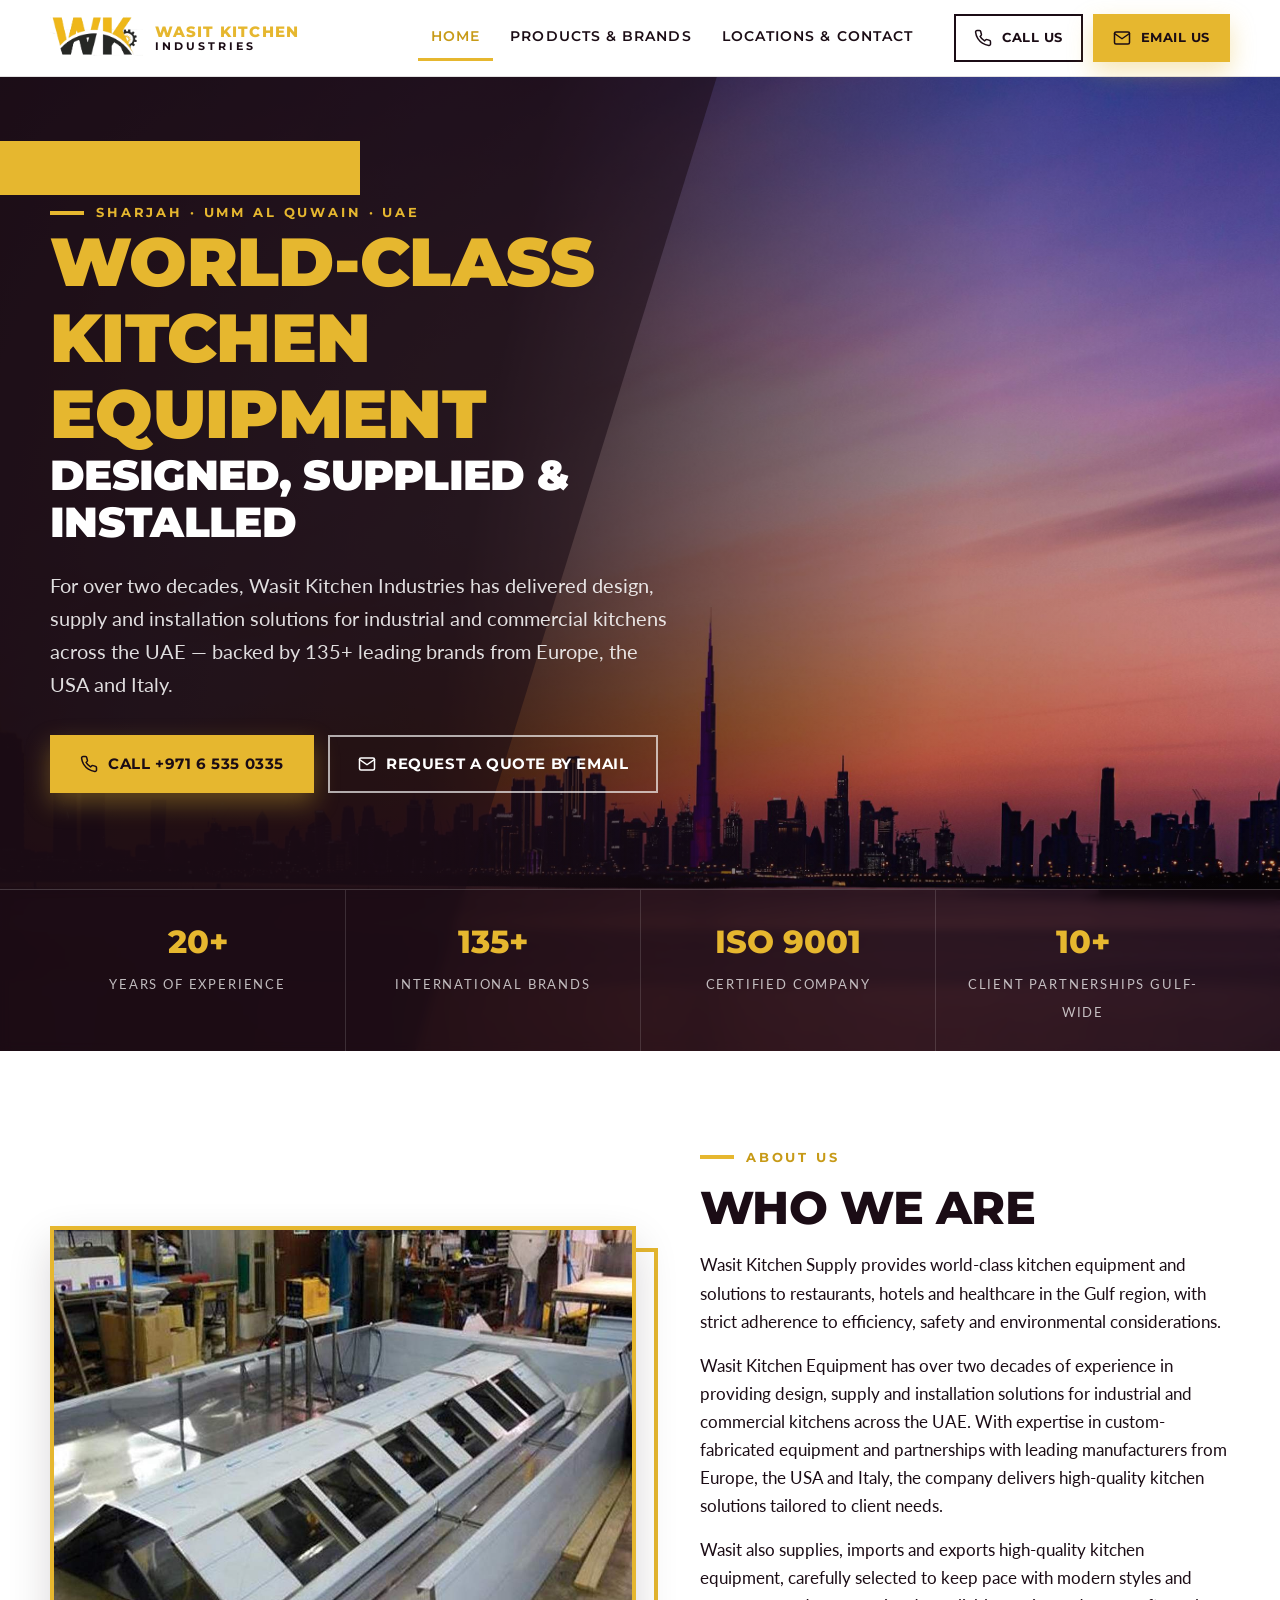
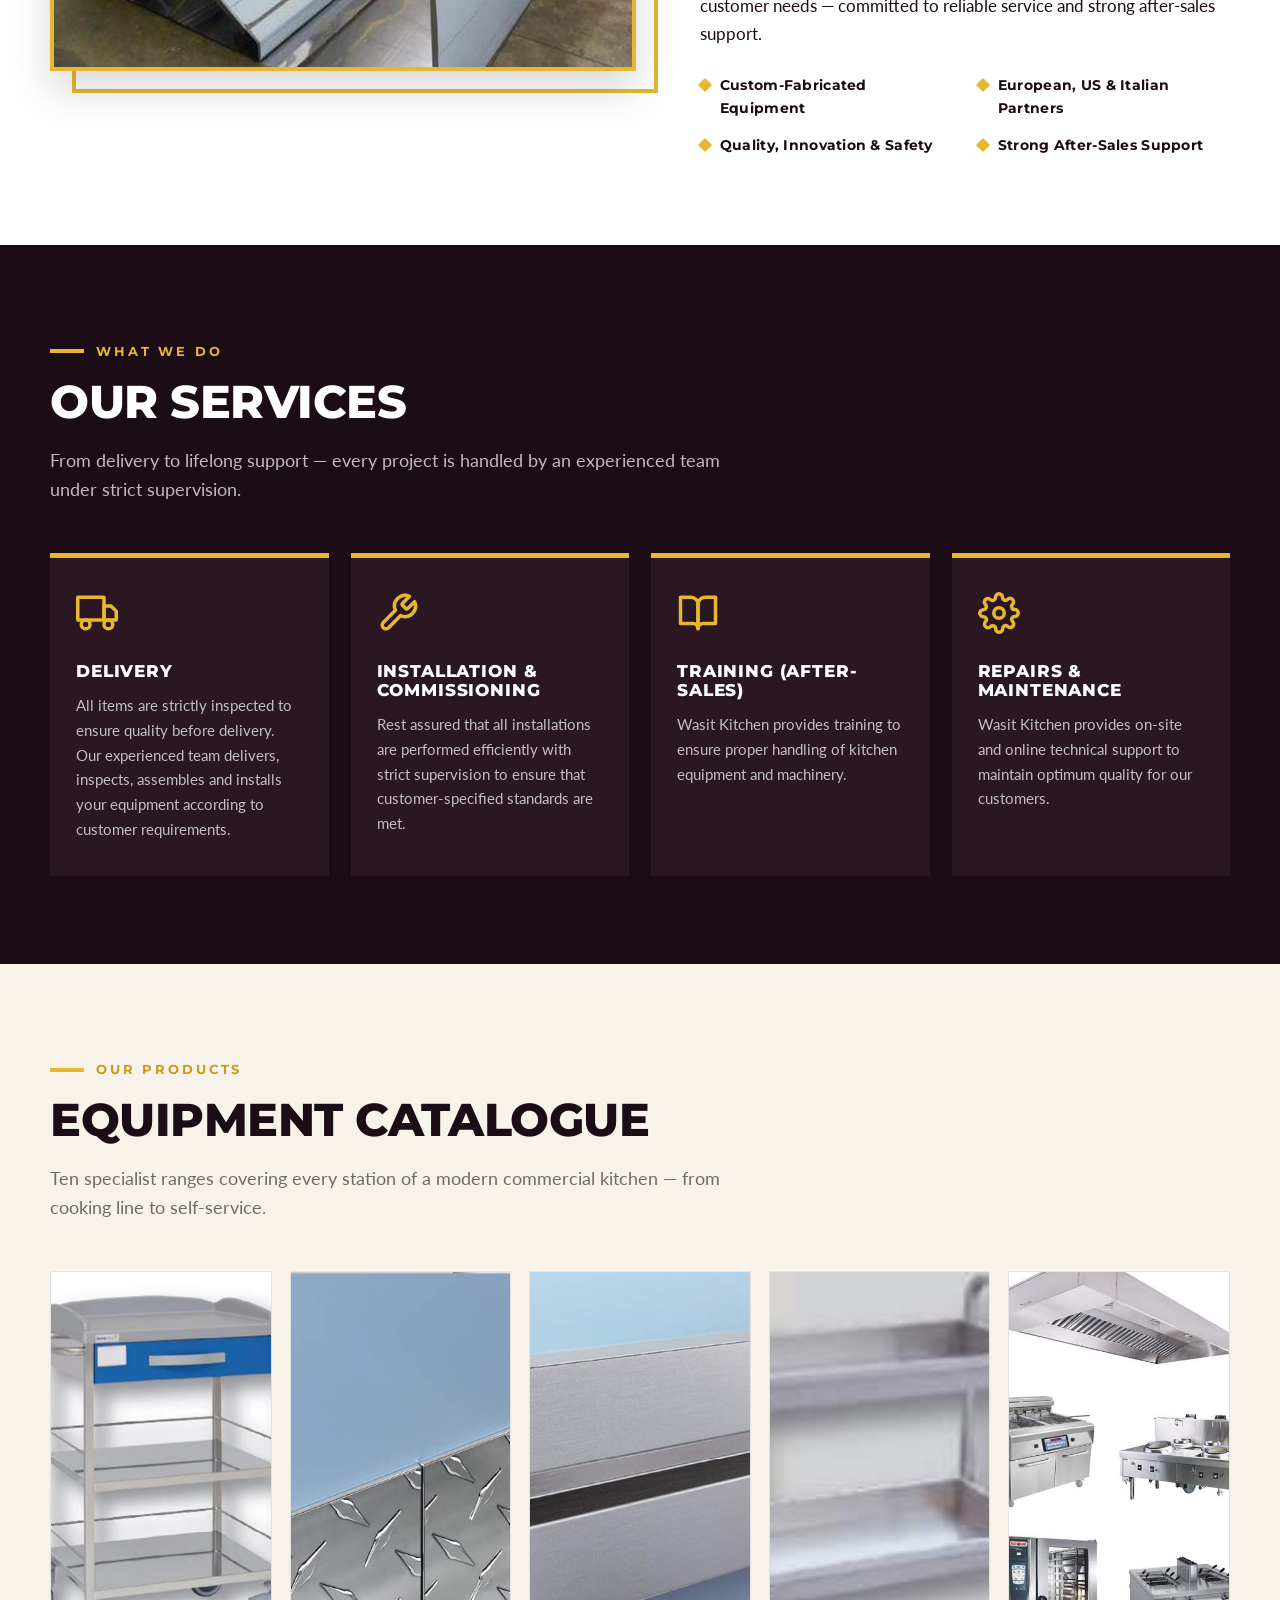
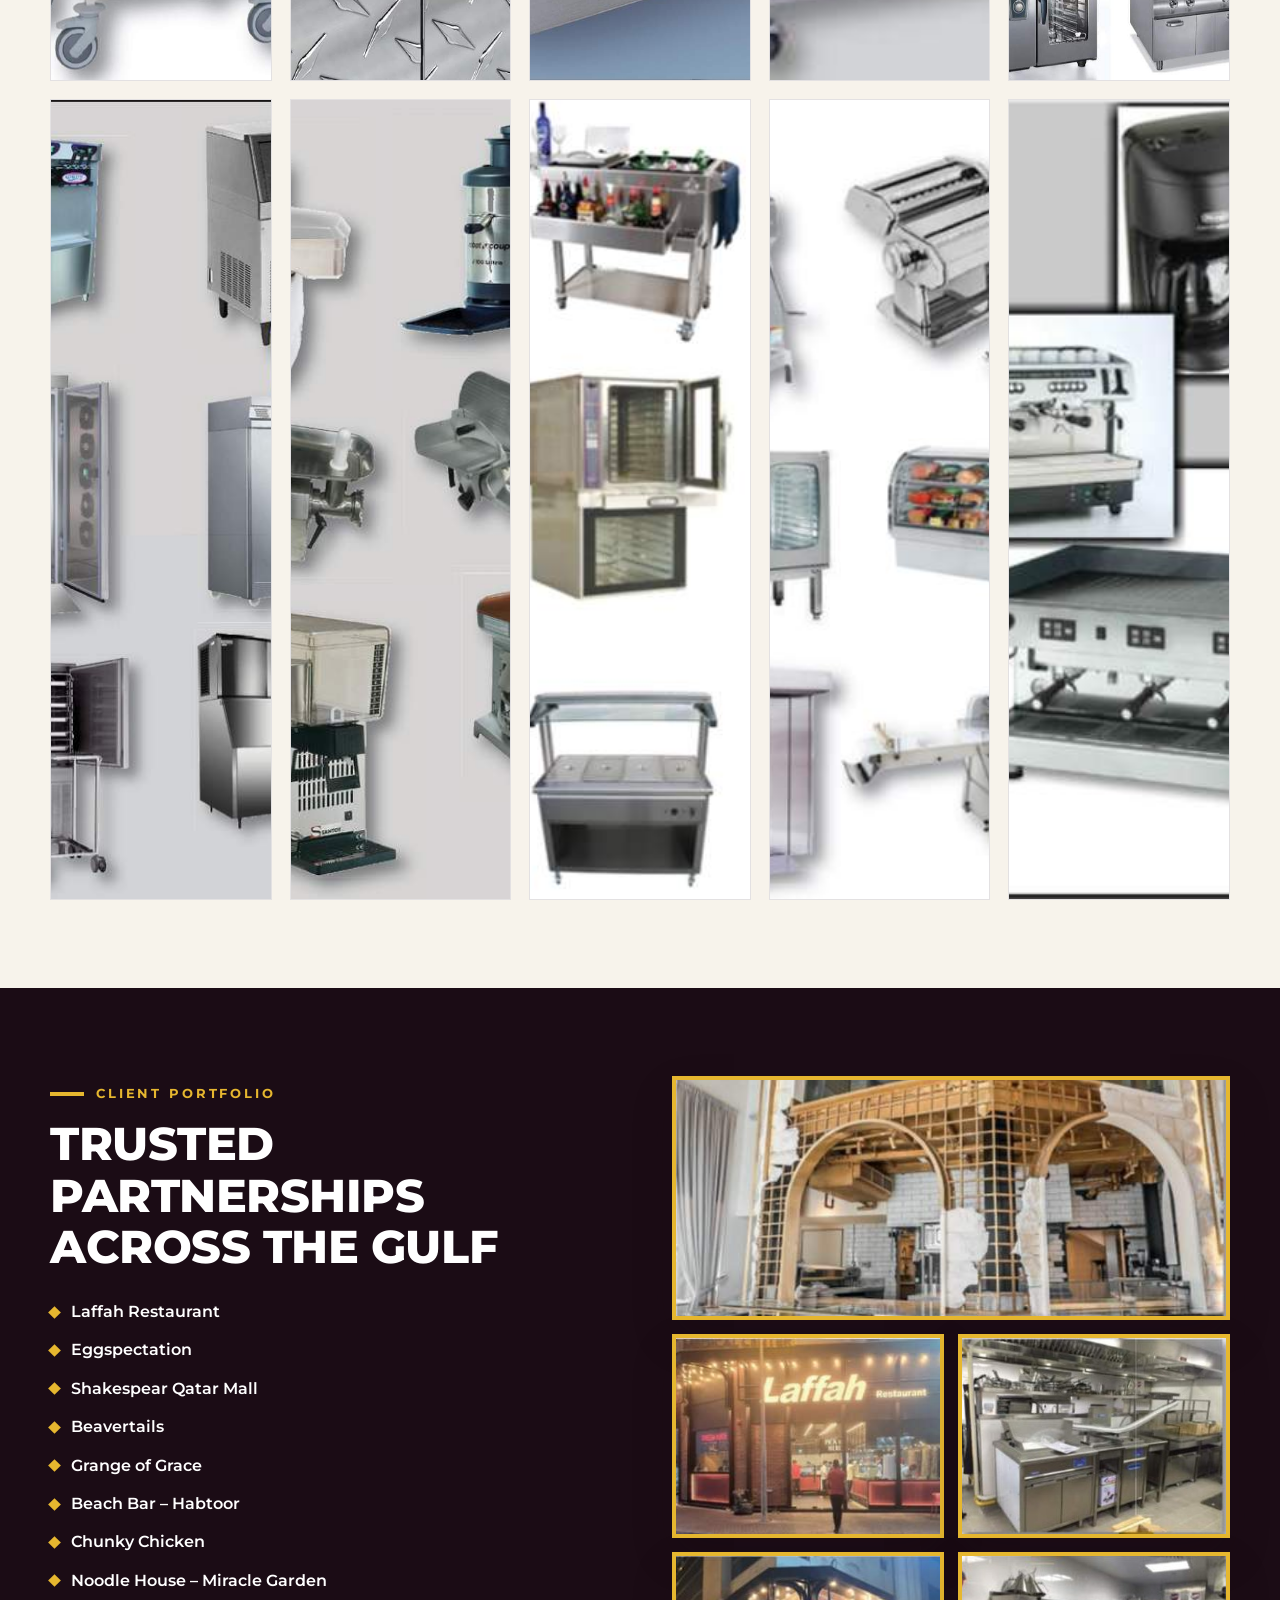
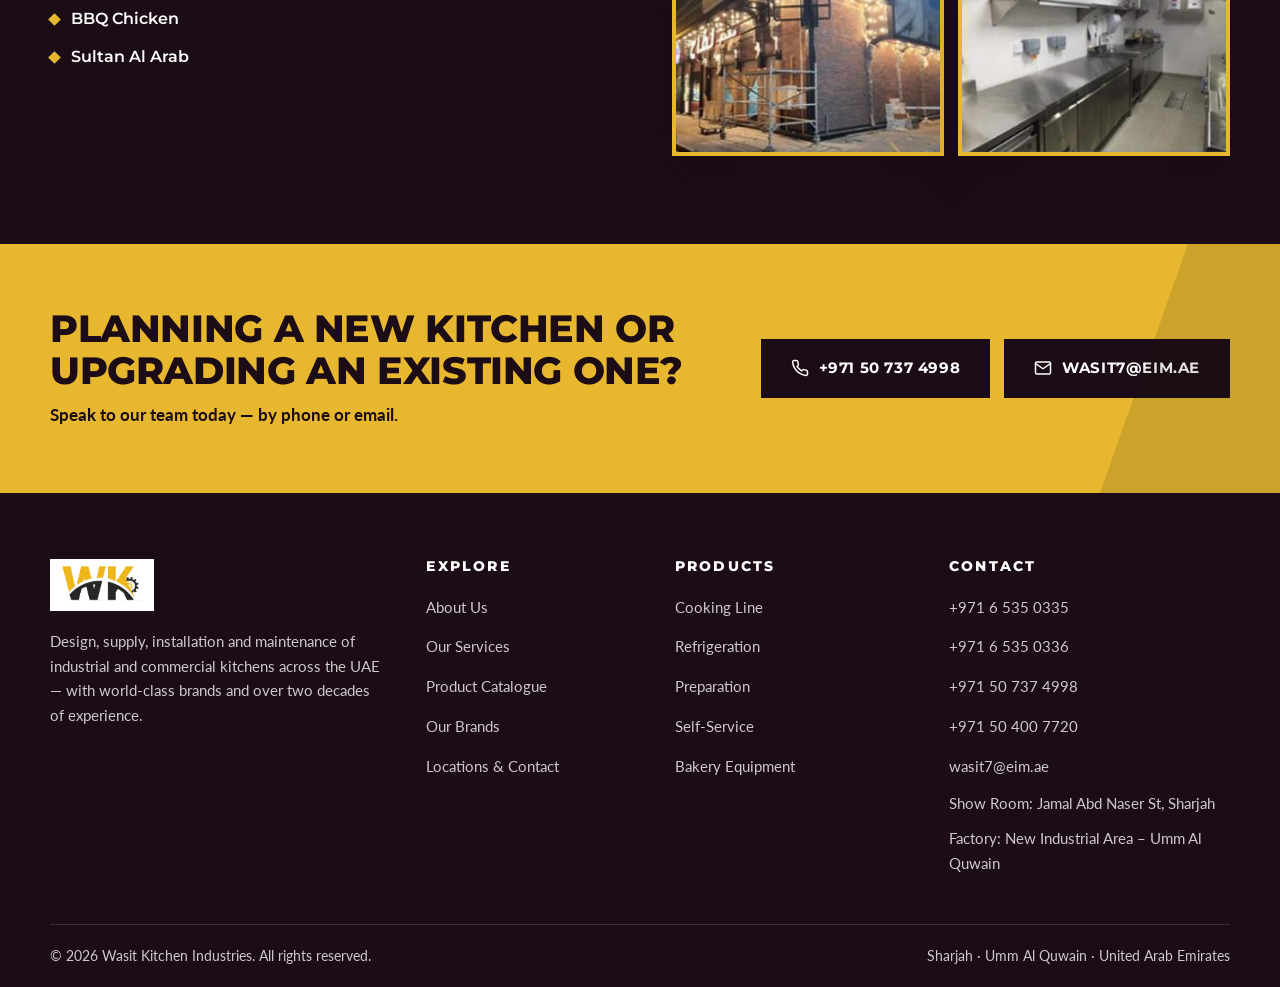
==== index.html @ 035d289e "Add Wasit Kitchen Industries static catalogue website - index.html: hero, about, services, category " ====
<!DOCTYPE html>
<html lang="en">
<head>
<meta charset="UTF-8">
<meta name="viewport" content="width=device-width, initial-scale=1.0">
<title>Wasit Kitchen Industries | Commercial Kitchen Equipment UAE</title>
<meta name="description" content="Wasit Kitchen Industries supplies, installs and maintains world-class commercial kitchen equipment for restaurants, hotels and healthcare across the UAE and Gulf region. 135+ international brands.">
<meta property="og:title" content="Wasit Kitchen Industries | Commercial Kitchen Equipment UAE">
<meta property="og:description" content="Design, supply, installation and maintenance of industrial and commercial kitchens across the UAE.">
<meta property="og:type" content="website">
<meta property="og:image" content="assets/img/hero-skyline.jpg">
<link rel="icon" type="image/png" href="assets/img/logo.png">
<link rel="preconnect" href="https://fonts.googleapis.com">
<link rel="preconnect" href="https://fonts.gstatic.com" crossorigin>
<link href="https://fonts.googleapis.com/css2?family=Montserrat:wght@600;700;800;900&family=Lato:wght@400;700&display=swap" rel="stylesheet">
<link rel="stylesheet" href="css/style.css">
</head>
<body>

<header class="header" id="header">
  <div class="container header__inner">
    <a class="brand" href="index.html">
      <img src="assets/img/logo.png" alt="Wasit Kitchen Industries logo">
      <span class="brand__name">Wasit Kitchen<small>Industries</small></span>
    </a>
    <nav class="nav" id="nav" aria-label="Main navigation">
      <a href="index.html" aria-current="page">Home</a>
      <a href="products.html">Products &amp; Brands</a>
      <a href="contact.html">Locations &amp; Contact</a>
    </nav>
    <div class="header__cta">
      <a class="btn btn--outline" href="tel:+97165350335">
        <svg viewBox="0 0 24 24" fill="none" stroke="currentColor" stroke-width="2" stroke-linecap="round" stroke-linejoin="round" aria-hidden="true"><path d="M22 16.92v3a2 2 0 0 1-2.18 2 19.79 19.79 0 0 1-8.63-3.07 19.5 19.5 0 0 1-6-6 19.79 19.79 0 0 1-3.07-8.67A2 2 0 0 1 4.11 2h3a2 2 0 0 1 2 1.72 12.84 12.84 0 0 0 .7 2.81 2 2 0 0 1-.45 2.11L8.09 9.91a16 16 0 0 0 6 6l1.27-1.27a2 2 0 0 1 2.11-.45 12.84 12.84 0 0 0 2.81.7A2 2 0 0 1 22 16.92z"/></svg>
        Call Us
      </a>
      <a class="btn btn--gold" href="mailto:wasit7@eim.ae?subject=Enquiry%20from%20website">
        <svg viewBox="0 0 24 24" fill="none" stroke="currentColor" stroke-width="2" stroke-linecap="round" stroke-linejoin="round" aria-hidden="true"><rect x="2" y="4" width="20" height="16" rx="2"/><polyline points="22,6 12,13 2,6"/></svg>
        Email Us
      </a>
    </div>
    <button class="nav-toggle" aria-expanded="false" aria-controls="nav" aria-label="Toggle navigation"><span></span></button>
  </div>
</header>

<main>
  <section class="hero">
    <div class="hero__bg" role="img" aria-label="Dubai skyline at sunset"></div>
    <div class="hero__shade"></div>
    <div class="hero__slash"></div>
    <div class="hero__bar"></div>
    <div class="container">
      <div class="hero__inner">
        <p class="eyebrow">Sharjah &middot; Umm Al Quwain &middot; UAE</p>
        <h1 class="hero__title">World-Class Kitchen Equipment<span>Designed, Supplied &amp; Installed</span></h1>
        <p class="hero__sub">For over two decades, Wasit Kitchen Industries has delivered design, supply and installation solutions for industrial and commercial kitchens across the UAE &mdash; backed by 135+ leading brands from Europe, the USA and Italy.</p>
        <div class="hero__actions">
          <a class="btn btn--gold" href="tel:+97165350335">
            <svg viewBox="0 0 24 24" fill="none" stroke="currentColor" stroke-width="2" stroke-linecap="round" stroke-linejoin="round" aria-hidden="true"><path d="M22 16.92v3a2 2 0 0 1-2.18 2 19.79 19.79 0 0 1-8.63-3.07 19.5 19.5 0 0 1-6-6 19.79 19.79 0 0 1-3.07-8.67A2 2 0 0 1 4.11 2h3a2 2 0 0 1 2 1.72 12.84 12.84 0 0 0 .7 2.81 2 2 0 0 1-.45 2.11L8.09 9.91a16 16 0 0 0 6 6l1.27-1.27a2 2 0 0 1 2.11-.45 12.84 12.84 0 0 0 2.81.7A2 2 0 0 1 22 16.92z"/></svg>
            Call +971 6 535 0335
          </a>
          <a class="btn btn--outline-light" href="mailto:wasit7@eim.ae?subject=Enquiry%20from%20website">
            <svg viewBox="0 0 24 24" fill="none" stroke="currentColor" stroke-width="2" stroke-linecap="round" stroke-linejoin="round" aria-hidden="true"><rect x="2" y="4" width="20" height="16" rx="2"/><polyline points="22,6 12,13 2,6"/></svg>
            Request a Quote by Email
          </a>
        </div>
      </div>
    </div>
    <div class="hero__trust">
      <div class="container">
        <ul>
          <li><strong>20+</strong><span>Years of Experience</span></li>
          <li><strong>135+</strong><span>International Brands</span></li>
          <li><strong>ISO 9001</strong><span>Certified Company</span></li>
          <li><strong>10+</strong><span>Client Partnerships Gulf-Wide</span></li>
        </ul>
      </div>
    </div>
  </section>

  <section class="section" id="about">
    <div class="container about-grid">
      <figure class="reveal">
        <img src="assets/img/about-kitchen.jpg" alt="Stainless steel commercial kitchen installed by Wasit Kitchen Industries" loading="lazy">
      </figure>
      <div class="about-copy reveal">
        <p class="eyebrow">About Us</p>
        <h2 class="section-title">Who We Are</h2>
        <p>Wasit Kitchen Supply provides world-class kitchen equipment and solutions to restaurants, hotels and healthcare in the Gulf region, with strict adherence to efficiency, safety and environmental considerations.</p>
        <p>Wasit Kitchen Equipment has over two decades of experience in providing design, supply and installation solutions for industrial and commercial kitchens across the UAE. With expertise in custom-fabricated equipment and partnerships with leading manufacturers from Europe, the USA and Italy, the company delivers high-quality kitchen solutions tailored to client needs.</p>
        <p>Wasit also supplies, imports and exports high-quality kitchen equipment, carefully selected to keep pace with modern styles and customer needs &mdash; committed to reliable service and strong after-sales support.</p>
        <ul class="about-points">
          <li>Custom-Fabricated Equipment</li>
          <li>European, US &amp; Italian Partners</li>
          <li>Quality, Innovation &amp; Safety</li>
          <li>Strong After-Sales Support</li>
        </ul>
      </div>
    </div>
  </section>

  <section class="section section--ink" id="services">
    <div class="container">
      <p class="eyebrow">What We Do</p>
      <h2 class="section-title">Our Services</h2>
      <p class="section-lead">From delivery to lifelong support &mdash; every project is handled by an experienced team under strict supervision.</p>
      <div class="services-grid">
        <article class="service-card reveal">
          <svg viewBox="0 0 24 24" fill="none" stroke="currentColor" stroke-width="2" stroke-linecap="round" stroke-linejoin="round" aria-hidden="true"><rect x="1" y="3" width="15" height="13"/><polygon points="16 8 20 8 23 11 23 16 16 16"/><circle cx="5.5" cy="18.5" r="2.5"/><circle cx="18.5" cy="18.5" r="2.5"/></svg>
          <h3>Delivery</h3>
          <p>All items are strictly inspected to ensure quality before delivery. Our experienced team delivers, inspects, assembles and installs your equipment according to customer requirements.</p>
        </article>
        <article class="service-card reveal">
          <svg viewBox="0 0 24 24" fill="none" stroke="currentColor" stroke-width="2" stroke-linecap="round" stroke-linejoin="round" aria-hidden="true"><path d="M14.7 6.3a1 1 0 0 0 0 1.4l1.6 1.6a1 1 0 0 0 1.4 0l3.77-3.77a6 6 0 0 1-7.94 7.94l-6.91 6.91a2.12 2.12 0 0 1-3-3l6.91-6.91a6 6 0 0 1 7.94-7.94l-3.76 3.76z"/></svg>
          <h3>Installation &amp; Commissioning</h3>
          <p>Rest assured that all installations are performed efficiently with strict supervision to ensure that customer-specified standards are met.</p>
        </article>
        <article class="service-card reveal">
          <svg viewBox="0 0 24 24" fill="none" stroke="currentColor" stroke-width="2" stroke-linecap="round" stroke-linejoin="round" aria-hidden="true"><path d="M2 3h6a4 4 0 0 1 4 4v14a3 3 0 0 0-3-3H2z"/><path d="M22 3h-6a4 4 0 0 0-4 4v14a3 3 0 0 1 3-3h7z"/></svg>
          <h3>Training (After-Sales)</h3>
          <p>Wasit Kitchen provides training to ensure proper handling of kitchen equipment and machinery.</p>
        </article>
        <article class="service-card reveal">
          <svg viewBox="0 0 24 24" fill="none" stroke="currentColor" stroke-width="2" stroke-linecap="round" stroke-linejoin="round" aria-hidden="true"><circle cx="12" cy="12" r="3"/><path d="M19.4 15a1.65 1.65 0 0 0 .33 1.82l.06.06a2 2 0 0 1 0 2.83 2 2 0 0 1-2.83 0l-.06-.06a1.65 1.65 0 0 0-1.82-.33 1.65 1.65 0 0 0-1 1.51V21a2 2 0 0 1-2 2 2 2 0 0 1-2-2v-.09A1.65 1.65 0 0 0 9 19.4a1.65 1.65 0 0 0-1.82.33l-.06.06a2 2 0 0 1-2.83 0 2 2 0 0 1 0-2.83l.06-.06a1.65 1.65 0 0 0 .33-1.82 1.65 1.65 0 0 0-1.51-1H3a2 2 0 0 1-2-2 2 2 0 0 1 2-2h.09A1.65 1.65 0 0 0 4.6 9a1.65 1.65 0 0 0-.33-1.82l-.06-.06a2 2 0 0 1 0-2.83 2 2 0 0 1 2.83 0l.06.06a1.65 1.65 0 0 0 1.82.33H9a1.65 1.65 0 0 0 1-1.51V3a2 2 0 0 1 2-2 2 2 0 0 1 2 2v.09a1.65 1.65 0 0 0 1 1.51 1.65 1.65 0 0 0 1.82-.33l.06-.06a2 2 0 0 1 2.83 0 2 2 0 0 1 0 2.83l-.06.06a1.65 1.65 0 0 0-.33 1.82V9a1.65 1.65 0 0 0 1.51 1H21a2 2 0 0 1 2 2 2 2 0 0 1-2 2h-.09a1.65 1.65 0 0 0-1.51 1z"/></svg>
          <h3>Repairs &amp; Maintenance</h3>
          <p>Wasit Kitchen provides on-site and online technical support to maintain optimum quality for our customers.</p>
        </article>
      </div>
    </div>
  </section>

  <section class="section section--mist" id="products">
    <div class="container">
      <p class="eyebrow">Our Products</p>
      <h2 class="section-title">Equipment Catalogue</h2>
      <p class="section-lead">Ten specialist ranges covering every station of a modern commercial kitchen &mdash; from cooking line to self-service.</p>
      <div class="cat-grid">
        <a class="cat-card reveal" href="products.html#hospital-trolleys">
          <span class="cat-card__img"><img src="assets/img/hospital-trolleys-1.jpg" alt="Hospital trolley" loading="lazy"></span>
          <span class="cat-card__body"><h3>Hospital Trolleys</h3><span>4 product lines</span><em>View range &rarr;</em></span>
        </a>
        <a class="cat-card reveal" href="products.html#wall-covering">
          <span class="cat-card__img"><img src="assets/img/wall-covering-1.jpg" alt="Stainless steel wall covering" loading="lazy"></span>
          <span class="cat-card__body"><h3>Wall Covering</h3><span>4 product lines</span><em>View range &rarr;</em></span>
        </a>
        <a class="cat-card reveal" href="products.html#crash-rail">
          <span class="cat-card__img"><img src="assets/img/crash-rail-1.jpg" alt="Crash rail" loading="lazy"></span>
          <span class="cat-card__body"><h3>Crash Rail</h3><span>4 product lines</span><em>View range &rarr;</em></span>
        </a>
        <a class="cat-card reveal" href="products.html#dish-washer">
          <span class="cat-card__img"><img src="assets/img/dish-washer-1.jpg" alt="Hood type dish washer" loading="lazy"></span>
          <span class="cat-card__body"><h3>Dish Washer</h3><span>5 product lines</span><em>View range &rarr;</em></span>
        </a>
        <a class="cat-card reveal" href="products.html#cooking-line">
          <span class="cat-card__img"><img src="assets/img/cooking-line-1.jpg" alt="Cooking line equipment" loading="lazy"></span>
          <span class="cat-card__body"><h3>Cooking Line</h3><span>5 product lines</span><em>View range &rarr;</em></span>
        </a>
        <a class="cat-card reveal" href="products.html#refrigeration">
          <span class="cat-card__img"><img src="assets/img/refrigeration-1.jpg" alt="Refrigeration unit" loading="lazy"></span>
          <span class="cat-card__body"><h3>Refrigeration</h3><span>5 product lines</span><em>View range &rarr;</em></span>
        </a>
        <a class="cat-card reveal" href="products.html#preparation">
          <span class="cat-card__img"><img src="assets/img/preparation-1.jpg" alt="Preparation equipment" loading="lazy"></span>
          <span class="cat-card__body"><h3>Preparation</h3><span>11 product lines</span><em>View range &rarr;</em></span>
        </a>
        <a class="cat-card reveal" href="products.html#self-service">
          <span class="cat-card__img"><img src="assets/img/self-service-1.jpg" alt="Self-service counter" loading="lazy"></span>
          <span class="cat-card__body"><h3>Self-Service</h3><span>6 product lines</span><em>View range &rarr;</em></span>
        </a>
        <a class="cat-card reveal" href="products.html#bakery">
          <span class="cat-card__img"><img src="assets/img/bakery-1.jpg" alt="Bakery equipment" loading="lazy"></span>
          <span class="cat-card__body"><h3>Bakery Equipment</h3><span>4 product lines</span><em>View range &rarr;</em></span>
        </a>
        <a class="cat-card reveal" href="products.html#assorted">
          <span class="cat-card__img"><img src="assets/img/assorted-1.jpg" alt="Assorted kitchen equipment" loading="lazy"></span>
          <span class="cat-card__body"><h3>Assorted Items</h3><span>7 product lines</span><em>View range &rarr;</em></span>
        </a>
      </div>
    </div>
  </section>

  <section class="section section--ink" id="clients">
    <div class="container clients-grid">
      <div class="reveal">
        <p class="eyebrow">Client Portfolio</p>
        <h2 class="section-title">Trusted Partnerships Across the Gulf</h2>
        <ul class="client-list">
          <li>Laffah Restaurant</li>
          <li>Eggspectation</li>
          <li>Shakespear Qatar Mall</li>
          <li>Beavertails</li>
          <li>Grange of Grace</li>
          <li>Beach Bar &ndash; Habtoor</li>
          <li>Chunky Chicken</li>
          <li>Noodle House &ndash; Miracle Garden</li>
          <li>BBQ Chicken</li>
          <li>Sultan Al Arab</li>
        </ul>
      </div>
      <div class="gallery reveal">
        <img src="assets/img/project-interior.jpg" alt="Restaurant interior fit-out with open kitchen" loading="lazy">
        <img src="assets/img/project-laffah-1.jpg" alt="Laffah Restaurant storefront" loading="lazy">
        <img src="assets/img/project-kitchen-1.jpg" alt="Installed commercial kitchen line" loading="lazy">
        <img src="assets/img/project-laffah-2.jpg" alt="Restaurant exterior at night" loading="lazy">
        <img src="assets/img/project-kitchen-2.jpg" alt="Stainless steel preparation counters" loading="lazy">
      </div>
    </div>
  </section>

  <section class="cta-band">
    <div class="container cta-band__inner">
      <div>
        <h2>Planning a new kitchen or upgrading an existing one?</h2>
        <p>Speak to our team today &mdash; by phone or email.</p>
      </div>
      <div class="cta-band__actions">
        <a class="btn btn--ink" href="tel:+971507374998">
          <svg viewBox="0 0 24 24" fill="none" stroke="currentColor" stroke-width="2" stroke-linecap="round" stroke-linejoin="round" aria-hidden="true"><path d="M22 16.92v3a2 2 0 0 1-2.18 2 19.79 19.79 0 0 1-8.63-3.07 19.5 19.5 0 0 1-6-6 19.79 19.79 0 0 1-3.07-8.67A2 2 0 0 1 4.11 2h3a2 2 0 0 1 2 1.72 12.84 12.84 0 0 0 .7 2.81 2 2 0 0 1-.45 2.11L8.09 9.91a16 16 0 0 0 6 6l1.27-1.27a2 2 0 0 1 2.11-.45 12.84 12.84 0 0 0 2.81.7A2 2 0 0 1 22 16.92z"/></svg>
          +971 50 737 4998
        </a>
        <a class="btn btn--ink" href="mailto:wasit7@eim.ae?subject=Project%20enquiry">
          <svg viewBox="0 0 24 24" fill="none" stroke="currentColor" stroke-width="2" stroke-linecap="round" stroke-linejoin="round" aria-hidden="true"><rect x="2" y="4" width="20" height="16" rx="2"/><polyline points="22,6 12,13 2,6"/></svg>
          wasit7@eim.ae
        </a>
      </div>
    </div>
  </section>
</main>

<footer class="footer">
  <div class="container">
    <div class="footer-grid">
      <div>
        <img src="assets/img/logo.png" alt="Wasit Kitchen Industries logo">
        <p style="margin-top:18px">Design, supply, installation and maintenance of industrial and commercial kitchens across the UAE &mdash; with world-class brands and over two decades of experience.</p>
      </div>
      <div>
        <h4>Explore</h4>
        <ul>
          <li><a href="index.html#about">About Us</a></li>
          <li><a href="index.html#services">Our Services</a></li>
          <li><a href="products.html">Product Catalogue</a></li>
          <li><a href="products.html#brands">Our Brands</a></li>
          <li><a href="contact.html">Locations &amp; Contact</a></li>
        </ul>
      </div>
      <div>
        <h4>Products</h4>
        <ul>
          <li><a href="products.html#cooking-line">Cooking Line</a></li>
          <li><a href="products.html#refrigeration">Refrigeration</a></li>
          <li><a href="products.html#preparation">Preparation</a></li>
          <li><a href="products.html#self-service">Self-Service</a></li>
          <li><a href="products.html#bakery">Bakery Equipment</a></li>
        </ul>
      </div>
      <div>
        <h4>Contact</h4>
        <ul>
          <li><a href="tel:+97165350335">+971 6 535 0335</a></li>
          <li><a href="tel:+97165350336">+971 6 535 0336</a></li>
          <li><a href="tel:+971507374998">+971 50 737 4998</a></li>
          <li><a href="tel:+971504007720">+971 50 400 7720</a></li>
          <li><a href="mailto:wasit7@eim.ae">wasit7@eim.ae</a></li>
          <li>Show Room: Jamal Abd Naser St, Sharjah</li>
          <li>Factory: New Industrial Area &ndash; Umm Al Quwain</li>
        </ul>
      </div>
    </div>
    <div class="footer__base">
      <span>&copy; <span data-year></span> Wasit Kitchen Industries. All rights reserved.</span>
      <span>Sharjah &middot; Umm Al Quwain &middot; United Arab Emirates</span>
    </div>
  </div>
</footer>

<div class="call-bar">
  <a href="tel:+97165350335">
    <svg viewBox="0 0 24 24" fill="none" stroke="currentColor" stroke-width="2" stroke-linecap="round" stroke-linejoin="round" aria-hidden="true"><path d="M22 16.92v3a2 2 0 0 1-2.18 2 19.79 19.79 0 0 1-8.63-3.07 19.5 19.5 0 0 1-6-6 19.79 19.79 0 0 1-3.07-8.67A2 2 0 0 1 4.11 2h3a2 2 0 0 1 2 1.72 12.84 12.84 0 0 0 .7 2.81 2 2 0 0 1-.45 2.11L8.09 9.91a16 16 0 0 0 6 6l1.27-1.27a2 2 0 0 1 2.11-.45 12.84 12.84 0 0 0 2.81.7A2 2 0 0 1 22 16.92z"/></svg>
    Call Now
  </a>
  <a href="mailto:wasit7@eim.ae?subject=Enquiry%20from%20website">
    <svg viewBox="0 0 24 24" fill="none" stroke="currentColor" stroke-width="2" stroke-linecap="round" stroke-linejoin="round" aria-hidden="true"><rect x="2" y="4" width="20" height="16" rx="2"/><polyline points="22,6 12,13 2,6"/></svg>
    Email Us
  </a>
</div>

<script src="js/main.js"></script>
</body>
</html>
---- css/style.css ----
:root {
  --ink: #1B0C15;
  --ink-2: #2A1721;
  --ink-3: #3A2530;
  --gold: #E6B72F;
  --gold-dark: #C79A17;
  --paper: #FFFFFF;
  --mist: #F7F3EB;
  --steel: #6E6A67;
  --line: rgba(27, 12, 21, 0.12);
  --shadow: 0 18px 40px rgba(27, 12, 21, 0.16);
  --font-head: "Montserrat", system-ui, sans-serif;
  --font-body: "Lato", system-ui, sans-serif;
  --header-h: 76px;
}

* { margin: 0; padding: 0; box-sizing: border-box; }

html { scroll-behavior: smooth; }

body {
  font-family: var(--font-body);
  color: var(--ink);
  background: var(--paper);
  line-height: 1.65;
  font-size: 17px;
  -webkit-font-smoothing: antialiased;
}

img { max-width: 100%; display: block; }

h1, h2, h3, h4 {
  font-family: var(--font-head);
  font-weight: 800;
  line-height: 1.12;
  letter-spacing: -0.01em;
}

.container { width: min(1180px, 100% - 48px); margin-inline: auto; }

.section { padding: 88px 0; }
.section--mist { background: var(--mist); }
.section--ink { background: var(--ink); color: var(--paper); }

.eyebrow {
  display: inline-flex;
  align-items: center;
  gap: 12px;
  font-family: var(--font-head);
  font-weight: 700;
  font-size: 13px;
  letter-spacing: 0.22em;
  text-transform: uppercase;
  color: var(--gold-dark);
}

.eyebrow::before { content: ""; width: 34px; height: 4px; background: var(--gold); }

.section--ink .eyebrow,
.hero .eyebrow { color: var(--gold); }

.section-title {
  font-size: clamp(30px, 4.4vw, 46px);
  text-transform: uppercase;
  margin: 14px 0 18px;
}

.section-lead { max-width: 720px; color: var(--steel); font-size: 18px; }
.section--ink .section-lead { color: rgba(255, 255, 255, 0.72); }

/* ---------- Buttons ---------- */
.btn {
  display: inline-flex;
  align-items: center;
  justify-content: center;
  gap: 10px;
  font-family: var(--font-head);
  font-weight: 700;
  font-size: 15px;
  letter-spacing: 0.04em;
  text-transform: uppercase;
  text-decoration: none;
  padding: 15px 28px;
  border: 2px solid transparent;
  cursor: pointer;
  transition: transform 0.18s ease, box-shadow 0.18s ease, background 0.18s ease, color 0.18s ease, border-color 0.18s ease;
}

.btn svg { width: 18px; height: 18px; flex: none; }

.btn--gold { background: var(--gold); color: var(--ink); box-shadow: 0 10px 24px rgba(230, 183, 47, 0.35); }
.btn--gold:hover { background: var(--gold-dark); transform: translateY(-2px); }

.btn--outline { border-color: var(--ink); color: var(--ink); background: transparent; }
.btn--outline:hover { background: var(--ink); color: var(--paper); transform: translateY(-2px); }

.btn--outline-light { border-color: rgba(255, 255, 255, 0.65); color: var(--paper); background: transparent; }
.btn--outline-light:hover { border-color: var(--gold); color: var(--gold); transform: translateY(-2px); }

.btn--ink { background: var(--ink); color: var(--paper); }
.btn--ink:hover { background: var(--ink-3); transform: translateY(-2px); }

/* ---------- Header ---------- */
.header {
  position: sticky;
  top: 0;
  z-index: 60;
  background: rgba(255, 255, 255, 0.96);
  backdrop-filter: blur(8px);
  border-bottom: 1px solid var(--line);
  transition: box-shadow 0.2s ease;
}

.header.is-scrolled { box-shadow: 0 8px 26px rgba(27, 12, 21, 0.12); }

.header__inner { height: var(--header-h); display: flex; align-items: center; gap: 28px; }

.brand { display: flex; align-items: center; gap: 12px; text-decoration: none; margin-right: auto; }

.brand img { height: 44px; width: auto; }

.brand__name {
  font-family: var(--font-head);
  font-weight: 800;
  font-size: 15px;
  letter-spacing: 0.08em;
  text-transform: uppercase;
  line-height: 1.15;
  color: var(--gold);
}

.brand__name small {
  display: block;
  font-size: 11px;
  font-weight: 700;
  letter-spacing: 0.28em;
  color: var(--ink);
}

.nav { display: flex; align-items: center; gap: 4px; }

.nav a {
  font-family: var(--font-head);
  font-weight: 600;
  font-size: 13.5px;
  letter-spacing: 0.08em;
  text-transform: uppercase;
  text-decoration: none;
  padding: 10px 13px;
  color: var(--ink);
  border-bottom: 3px solid transparent;
}

.nav a:hover { color: var(--gold-dark); }

.nav a[aria-current="page"] { border-bottom-color: var(--gold); color: var(--gold-dark); }

.header__cta { display: flex; gap: 10px; }
.header__cta .btn { padding: 11px 18px; font-size: 13px; }

.nav-toggle { display: none; background: none; border: 0; width: 44px; height: 44px; cursor: pointer; position: relative; }

.nav-toggle span,
.nav-toggle span::before,
.nav-toggle span::after {
  content: "";
  display: block;
  position: absolute;
  left: 10px;
  width: 24px;
  height: 3px;
  background: var(--ink);
  transition: transform 0.2s ease, top 0.2s ease;
}

.nav-toggle span { top: 20px; }
.nav-toggle span::before { top: -8px; }
.nav-toggle span::after { top: 8px; }

.nav-toggle[aria-expanded="true"] span { background: transparent; }
.nav-toggle[aria-expanded="true"] span::before { top: 0; transform: rotate(45deg); }
.nav-toggle[aria-expanded="true"] span::after { top: 0; transform: rotate(-45deg); }

/* ---------- Hero ---------- */
.hero { position: relative; background: var(--ink); color: var(--paper); overflow: hidden; }

.hero__bg {
  position: absolute;
  inset: 0;
  background: url("../assets/img/hero-skyline.jpg") center 62% / cover no-repeat;
  opacity: 0.9;
}

.hero__shade {
  position: absolute;
  inset: 0;
  background: linear-gradient(100deg, rgba(27, 12, 21, 0.97) 0%, rgba(27, 12, 21, 0.88) 38%, rgba(27, 12, 21, 0.25) 72%, rgba(27, 12, 21, 0.1) 100%);
}

.hero__slash {
  position: absolute;
  top: 0;
  bottom: 0;
  left: -6%;
  width: 62%;
  background: rgba(27, 12, 21, 0.55);
  clip-path: polygon(0 0, 100% 0, 62% 100%, 0 100%);
}

.hero__bar { position: absolute; top: 64px; left: 0; width: min(360px, 40vw); height: 54px; background: var(--gold); }

.hero__inner { position: relative; padding: 118px 0 96px; max-width: 760px; }

.hero--short .hero__inner { padding: 92px 0 84px; }
.hero--short .hero__bg { opacity: 0.5; }

.hero__title {
  font-size: clamp(38px, 6.2vw, 68px);
  font-weight: 900;
  text-transform: uppercase;
  color: var(--gold);
}

.hero__title span { display: block; color: var(--paper); font-size: 0.62em; }

.hero__sub {
  margin: 22px 0 34px;
  font-size: clamp(17px, 2vw, 20px);
  color: rgba(255, 255, 255, 0.86);
  max-width: 620px;
}

.hero__actions { display: flex; flex-wrap: wrap; gap: 14px; }

.hero__trust {
  position: relative;
  border-top: 1px solid rgba(255, 255, 255, 0.18);
  background: rgba(27, 12, 21, 0.72);
  backdrop-filter: blur(4px);
}

.hero__trust ul { list-style: none; display: grid; grid-template-columns: repeat(4, 1fr); }

.hero__trust li { padding: 26px 18px; border-left: 1px solid rgba(255, 255, 255, 0.14); text-align: center; }
.hero__trust li:first-child { border-left: 0; }

.hero__trust strong {
  display: block;
  font-family: var(--font-head);
  font-weight: 800;
  font-size: clamp(22px, 2.6vw, 32px);
  color: var(--gold);
}

.hero__trust span { font-size: 13px; letter-spacing: 0.14em; text-transform: uppercase; color: rgba(255, 255, 255, 0.72); }

/* ---------- About ---------- */
.about-grid { display: grid; grid-template-columns: 1.05fr 0.95fr; gap: 64px; align-items: center; }

.about-grid figure { position: relative; z-index: 0; }

.about-grid figure::after {
  content: "";
  position: absolute;
  inset: 22px -22px -22px 22px;
  border: 4px solid var(--gold);
  z-index: -1;
}

.about-grid img { border: 4px solid var(--gold); box-shadow: var(--shadow); }

.about-copy p + p { margin-top: 16px; }

.about-points { margin-top: 26px; display: grid; grid-template-columns: 1fr 1fr; gap: 14px 26px; list-style: none; }

.about-points li {
  display: flex;
  gap: 10px;
  font-weight: 700;
  font-family: var(--font-head);
  font-size: 14px;
  letter-spacing: 0.02em;
}

.about-points li::before {
  content: "";
  flex: none;
  width: 10px;
  height: 10px;
  margin-top: 6px;
  background: var(--gold);
  transform: rotate(45deg);
}

/* ---------- Services ---------- */
.services-grid { display: grid; grid-template-columns: repeat(4, 1fr); gap: 22px; margin-top: 48px; }

.service-card { background: var(--ink-2); border-top: 5px solid var(--gold); padding: 34px 26px; transition: transform 0.2s ease, background 0.2s ease; }

.service-card:hover { transform: translateY(-6px); background: var(--ink-3); }

.service-card svg { width: 42px; height: 42px; color: var(--gold); }

.service-card h3 { font-size: 17px; text-transform: uppercase; letter-spacing: 0.05em; margin: 20px 0 12px; color: var(--paper); }

.service-card p { font-size: 15px; color: rgba(255, 255, 255, 0.72); }

/* ---------- Category teaser ---------- */
.cat-grid { display: grid; grid-template-columns: repeat(5, 1fr); gap: 18px; margin-top: 48px; }

.cat-card {
  position: relative;
  display: block;
  text-decoration: none;
  background: var(--paper);
  border: 1px solid var(--line);
  overflow: hidden;
  transition: transform 0.2s ease, box-shadow 0.2s ease;
}

.cat-card:hover { transform: translateY(-6px); box-shadow: var(--shadow); }

.cat-card__img { aspect-ratio: 4 / 3; overflow: hidden; border-bottom: 4px solid var(--gold); background: var(--mist); }

.cat-card__img img { width: 100%; height: 100%; object-fit: cover; transition: transform 0.35s ease; }

.cat-card:hover .cat-card__img img { transform: scale(1.06); }

.cat-card__body { padding: 16px 16px 18px; }

.cat-card__body h3 { font-size: 15px; text-transform: uppercase; letter-spacing: 0.04em; }

.cat-card__body span { display: block; font-size: 13.5px; color: var(--steel); margin-top: 4px; }

.cat-card__body em {
  display: inline-block;
  margin-top: 10px;
  font-style: normal;
  font-family: var(--font-head);
  font-weight: 700;
  font-size: 12px;
  letter-spacing: 0.1em;
  text-transform: uppercase;
  color: var(--gold-dark);
}

/* ---------- Clients ---------- */
.clients-grid { display: grid; grid-template-columns: 1fr 1fr; gap: 64px; align-items: start; }

.client-list { list-style: none; margin-top: 26px; display: grid; gap: 12px; }

.client-list li {
  display: flex;
  gap: 12px;
  align-items: center;
  font-family: var(--font-head);
  font-weight: 600;
  font-size: 16px;
}

.client-list li::before {
  content: "";
  flex: none;
  width: 9px;
  height: 9px;
  background: var(--gold);
  transform: rotate(45deg);
}

.gallery { display: grid; grid-template-columns: repeat(2, 1fr); gap: 14px; }

.gallery img {
  width: 100%;
  height: 100%;
  object-fit: cover;
  border: 4px solid var(--gold);
  box-shadow: var(--shadow);
  aspect-ratio: 4 / 3;
}

.gallery img:first-child { grid-column: 1 / -1; aspect-ratio: 16 / 7; }

/* ---------- CTA band ---------- */
.cta-band { background: var(--gold); color: var(--ink); padding: 64px 0; position: relative; overflow: hidden; }

.cta-band::after {
  content: "";
  position: absolute;
  top: 0;
  bottom: 0;
  right: -40px;
  width: 220px;
  background: rgba(27, 12, 21, 0.12);
  clip-path: polygon(40% 0, 100% 0, 100% 100%, 0 100%);
}

.cta-band__inner { position: relative; display: flex; align-items: center; justify-content: space-between; gap: 32px; flex-wrap: wrap; }

.cta-band h2 { font-size: clamp(24px, 3.4vw, 38px); text-transform: uppercase; max-width: 640px; }

.cta-band p { font-weight: 700; margin-top: 8px; }

.cta-band__actions { display: flex; gap: 14px; flex-wrap: wrap; }

/* ---------- Catalogue ---------- */
.cat-nav { display: flex; flex-wrap: wrap; gap: 10px; margin: 6px 0 44px; }

.chip {
  font-family: var(--font-head);
  font-weight: 700;
  font-size: 12.5px;
  letter-spacing: 0.06em;
  text-transform: uppercase;
  padding: 9px 16px;
  border: 2px solid var(--ink);
  background: transparent;
  color: var(--ink);
  text-decoration: none;
  cursor: pointer;
  transition: background 0.15s ease, color 0.15s ease;
}

.chip:hover { background: var(--mist); }

.chip.is-active { background: var(--ink); color: var(--gold); }

.cat-section { padding: 54px 0; border-bottom: 1px solid var(--line); scroll-margin-top: calc(var(--header-h) + 16px); }

.cat-section:last-of-type { border-bottom: 0; }

.cat-section__head { display: flex; align-items: baseline; gap: 20px; flex-wrap: wrap; margin-bottom: 26px; }

.cat-section__num { font-family: var(--font-head); font-weight: 900; font-size: 44px; color: var(--gold); line-height: 1; }

.cat-section__head h2 { font-size: clamp(24px, 3vw, 34px); text-transform: uppercase; }

.cat-section__layout { display: grid; grid-template-columns: 340px 1fr; gap: 44px; align-items: start; }

.item-list { list-style: none; display: grid; gap: 10px; }

.item-list li {
  display: flex;
  gap: 12px;
  align-items: flex-start;
  padding: 10px 14px;
  background: var(--paper);
  border-left: 4px solid var(--gold);
  box-shadow: 0 2px 10px rgba(27, 12, 21, 0.06);
  font-weight: 700;
  font-size: 15.5px;
}

.photo-grid { display: grid; grid-template-columns: repeat(auto-fill, minmax(190px, 1fr)); gap: 14px; }

.photo-grid img {
  width: 100%;
  height: 190px;
  object-fit: cover;
  background: var(--mist);
  border: 4px solid var(--gold);
  box-shadow: 0 8px 22px rgba(27, 12, 21, 0.12);
}

/* ---------- Brand wall ---------- */
.brand-tools { margin: 34px 0 26px; display: flex; align-items: center; gap: 16px; flex-wrap: wrap; }

.brand-tools input {
  font: 600 15px var(--font-body);
  padding: 13px 18px;
  min-width: 280px;
  border: 2px solid var(--gold);
  background: rgba(255, 255, 255, 0.06);
  color: var(--paper);
}

.brand-tools input::placeholder { color: rgba(255, 255, 255, 0.5); }

.brand-tools input:focus { outline: 3px solid rgba(230, 183, 47, 0.4); outline-offset: 1px; }

.brand-count {
  font-family: var(--font-head);
  font-weight: 700;
  font-size: 13px;
  letter-spacing: 0.1em;
  text-transform: uppercase;
  color: var(--gold);
}

.brand-wall { list-style: none; display: grid; grid-template-columns: repeat(5, 1fr); gap: 10px; }

.brand-wall li {
  font-family: var(--font-head);
  font-weight: 600;
  font-size: 14px;
  letter-spacing: 0.02em;
  padding: 12px 14px;
  background: var(--ink-2);
  border-bottom: 3px solid var(--gold);
  color: rgba(255, 255, 255, 0.92);
  transition: background 0.15s ease, color 0.15s ease;
}

.brand-wall li:hover { background: var(--gold); color: var(--ink); }

.brand-wall li.is-hidden { display: none; }

/* ---------- Locations / contact ---------- */
.loc-grid { display: grid; grid-template-columns: 1fr 1fr; gap: 26px; margin-top: 48px; }

.loc-card {
  background: var(--paper);
  border: 1px solid var(--line);
  border-top: 6px solid var(--gold);
  padding: 32px 30px;
  box-shadow: 0 10px 26px rgba(27, 12, 21, 0.08);
}

.loc-card h3 { font-size: 20px; text-transform: uppercase; letter-spacing: 0.04em; }

.loc-card p { margin-top: 10px; color: var(--steel); }

.loc-card ul { list-style: none; margin-top: 18px; display: grid; gap: 10px; }

.loc-card a { display: inline-flex; align-items: center; gap: 10px; text-decoration: none; font-weight: 700; color: var(--ink); }

.loc-card a:hover { color: var(--gold-dark); }

.loc-card svg { width: 18px; height: 18px; color: var(--gold-dark); flex: none; }

.map-wrap { margin-top: 44px; border: 4px solid var(--gold); box-shadow: var(--shadow); }

#map { height: 460px; width: 100%; background: var(--mist); }

.wk-pin span {
  display: block;
  width: 22px;
  height: 22px;
  background: var(--gold);
  border: 3px solid var(--ink);
  transform: rotate(45deg);
  box-shadow: 0 6px 14px rgba(27, 12, 21, 0.4);
}

.leaflet-popup-content-wrapper { border-radius: 0; }

.leaflet-popup-content { font-family: var(--font-body); font-size: 14px; margin: 14px 18px; }

.leaflet-popup-content strong { font-family: var(--font-head); }

.contact-grid { display: grid; grid-template-columns: repeat(3, 1fr); gap: 22px; margin-top: 48px; }

.contact-card {
  background: var(--ink-2);
  border-left: 5px solid var(--gold);
  padding: 30px 26px;
  text-decoration: none;
  display: block;
  transition: transform 0.2s ease, background 0.2s ease;
}

.contact-card:hover { transform: translateY(-5px); background: var(--ink-3); }

.contact-card svg { width: 34px; height: 34px; color: var(--gold); }

.contact-card h3 { margin: 16px 0 6px; font-size: 15px; letter-spacing: 0.12em; text-transform: uppercase; color: rgba(255, 255, 255, 0.6); }

.contact-card strong { display: block; font-family: var(--font-head); font-size: 21px; color: var(--paper); }

.contact-card span { display: block; margin-top: 4px; font-size: 14px; color: rgba(255, 255, 255, 0.6); }

/* ---------- Footer ---------- */
.footer { background: var(--ink); color: rgba(255, 255, 255, 0.78); padding: 66px 0 0; }

.footer-grid { display: grid; grid-template-columns: 1.3fr 0.8fr 0.9fr 1.1fr; gap: 44px; padding-bottom: 48px; }

.footer img { height: 52px; width: auto; background: var(--paper); padding: 6px 10px; }

.footer h4 { color: var(--paper); font-size: 14px; letter-spacing: 0.16em; text-transform: uppercase; margin-bottom: 18px; }

.footer p { font-size: 15px; }

.footer ul { list-style: none; display: grid; gap: 10px; font-size: 15px; }

.footer ul li a {
  display: inline-block;
  padding: 2px 0;
  color: rgba(255, 255, 255, 0.78);
  text-decoration: none;
  border-bottom: 1px solid rgba(230, 183, 47, 0);
  transition: color 0.18s ease, border-color 0.18s ease, padding-left 0.18s ease;
}

.footer ul li a:hover,
.footer ul li a:focus-visible {
  color: var(--gold);
  border-bottom-color: var(--gold);
  padding-left: 8px;
}

.footer a { text-decoration: none; }
.footer a:hover { color: var(--gold); }

.footer__base {
  border-top: 1px solid rgba(255, 255, 255, 0.14);
  padding: 20px 0;
  font-size: 13.5px;
  display: flex;
  justify-content: space-between;
  gap: 16px;
  flex-wrap: wrap;
}

/* ---------- Mobile call bar ---------- */
.call-bar {
  display: none;
  position: fixed;
  left: 0;
  right: 0;
  bottom: 0;
  z-index: 70;
  grid-template-columns: 1fr 1fr;
  background: var(--ink);
  border-top: 3px solid var(--gold);
}

.call-bar a {
  display: flex;
  align-items: center;
  justify-content: center;
  gap: 10px;
  padding: 15px 10px;
  text-decoration: none;
  font-family: var(--font-head);
  font-weight: 700;
  font-size: 14px;
  letter-spacing: 0.08em;
  text-transform: uppercase;
  color: var(--paper);
}

.call-bar a:first-child { background: var(--gold); color: var(--ink); }

.call-bar svg { width: 18px; height: 18px; }

/* ---------- Reveal ---------- */
.reveal { opacity: 0; transform: translateY(26px); transition: opacity 0.6s ease, transform 0.6s ease; }
.reveal.is-visible { opacity: 1; transform: none; }

@media (prefers-reduced-motion: reduce) {
  html { scroll-behavior: auto; }
  .reveal { opacity: 1; transform: none; transition: none; }
}

/* ---------- Responsive ---------- */
@media (max-width: 1080px) {
  .cat-grid { grid-template-columns: repeat(3, 1fr); }
  .services-grid { grid-template-columns: repeat(2, 1fr); }
  .brand-wall { grid-template-columns: repeat(4, 1fr); }
  .cat-section__layout { grid-template-columns: 1fr; gap: 28px; }
}

@media (max-width: 900px) {
  .nav {
    position: absolute;
    top: var(--header-h);
    left: 0;
    right: 0;
    background: var(--paper);
    flex-direction: column;
    align-items: stretch;
    padding: 12px 24px 20px;
    border-bottom: 1px solid var(--line);
    box-shadow: 0 20px 30px rgba(27, 12, 21, 0.12);
    display: none;
  }

  .nav.is-open { display: flex; }

  .nav a { padding: 13px 4px; border-bottom: 1px solid var(--line); }
  .nav a[aria-current="page"] { border-bottom-color: var(--line); color: var(--gold-dark); }

  .nav-toggle { display: block; }

  .header__cta .btn--outline { display: none; }

  .about-grid,
  .clients-grid { grid-template-columns: 1fr; gap: 44px; }

  .hero__trust ul { grid-template-columns: repeat(2, 1fr); }
  .hero__trust li:nth-child(3) { border-left: 0; }

  .loc-grid,
  .contact-grid { grid-template-columns: 1fr; }

  .footer-grid { grid-template-columns: 1fr 1fr; }

  .call-bar { display: grid; }
  body { padding-bottom: 54px; }
}

@media (max-width: 620px) {
  .section { padding: 64px 0; }
  .cat-grid { grid-template-columns: repeat(2, 1fr); }
  .services-grid { grid-template-columns: 1fr; }
  .brand-wall { grid-template-columns: repeat(2, 1fr); }
  .gallery { grid-template-columns: 1fr; }
  .footer-grid { grid-template-columns: 1fr; }
  .hero__inner { padding: 84px 0 70px; }
  .brand-tools input { min-width: 100%; }
}
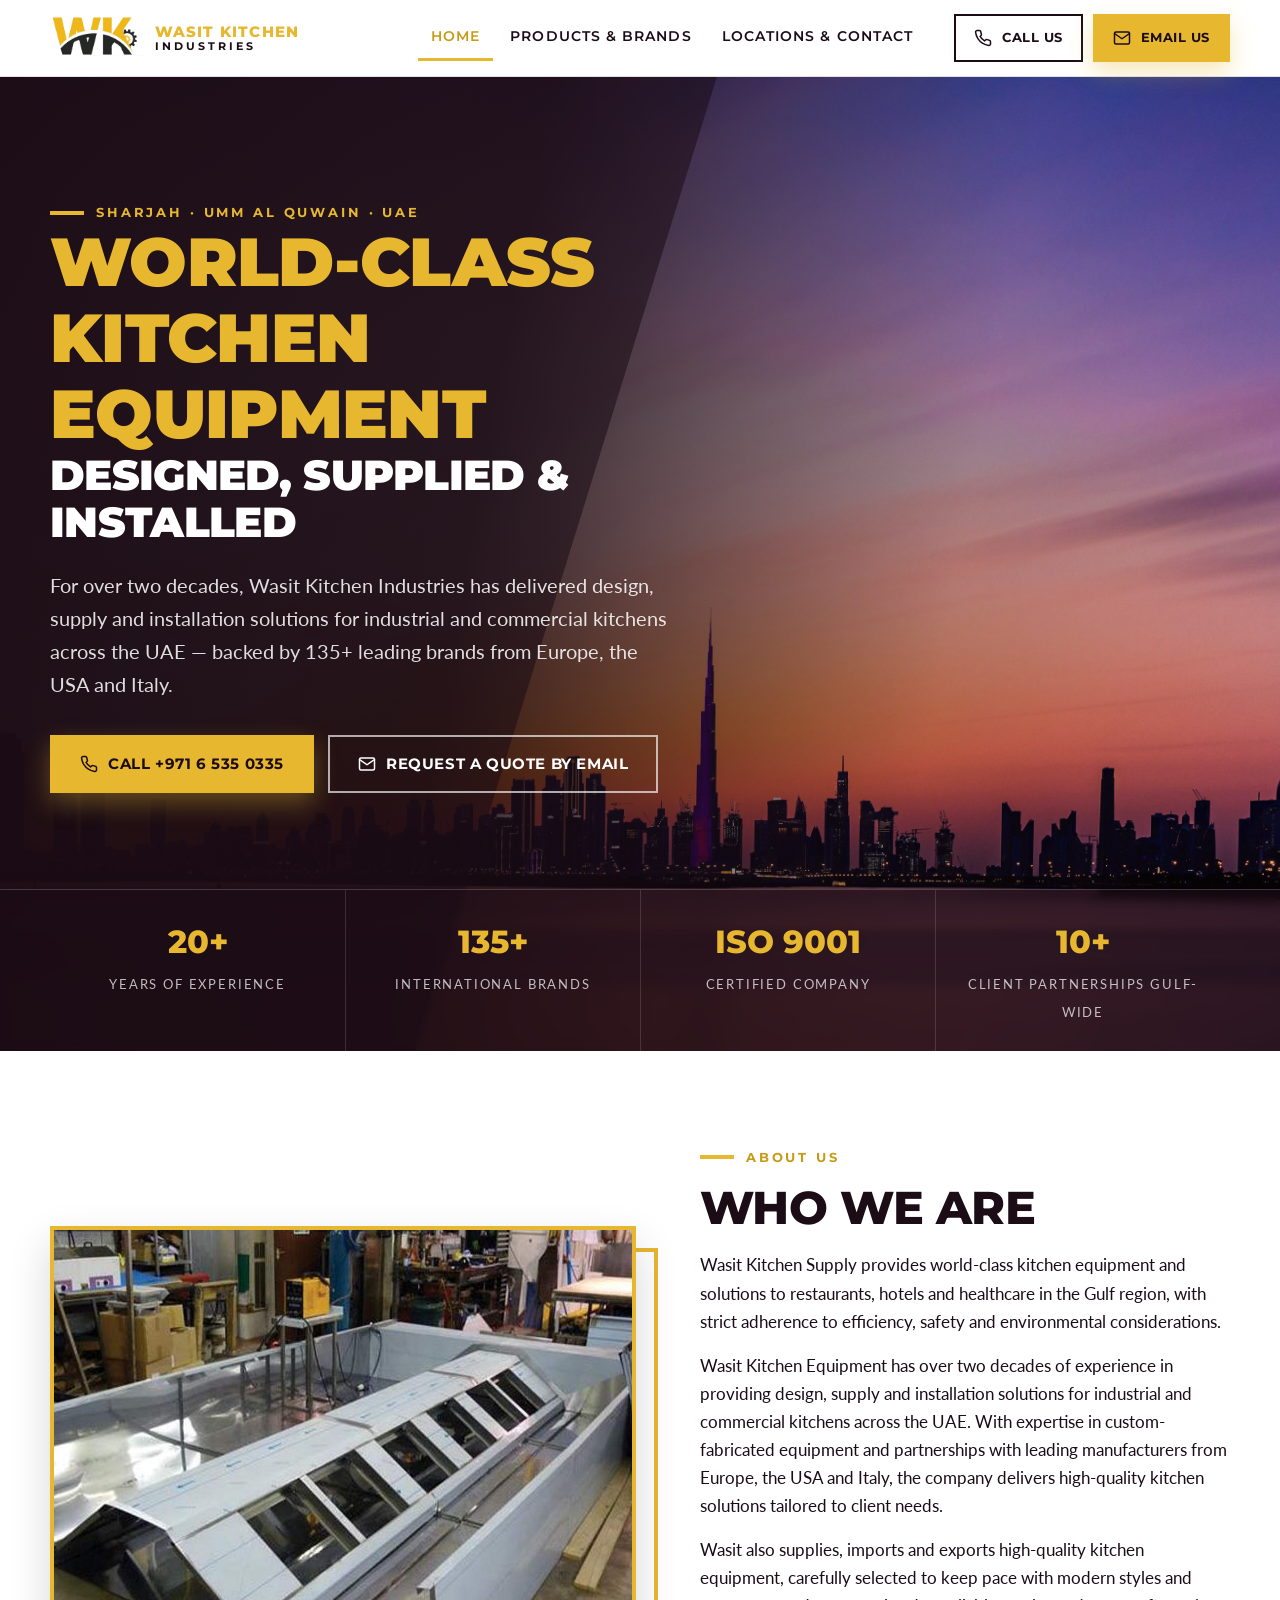
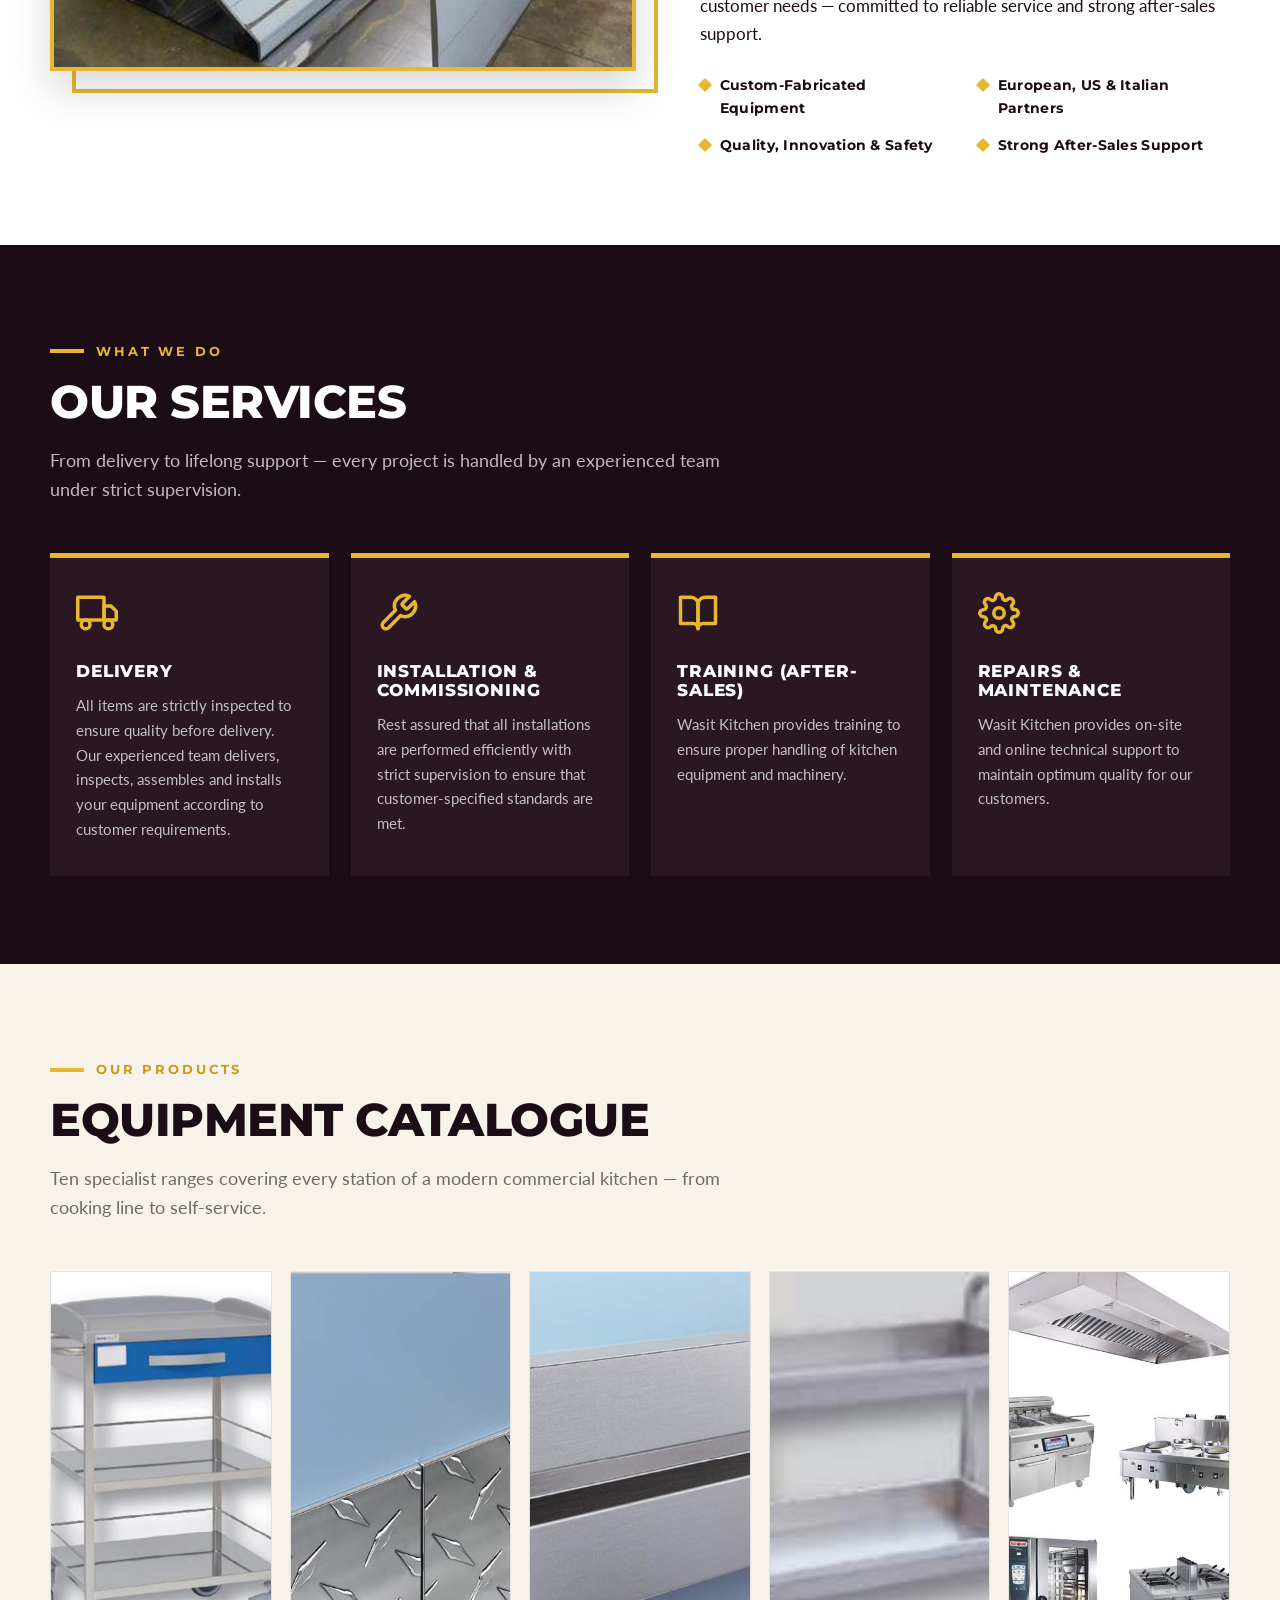
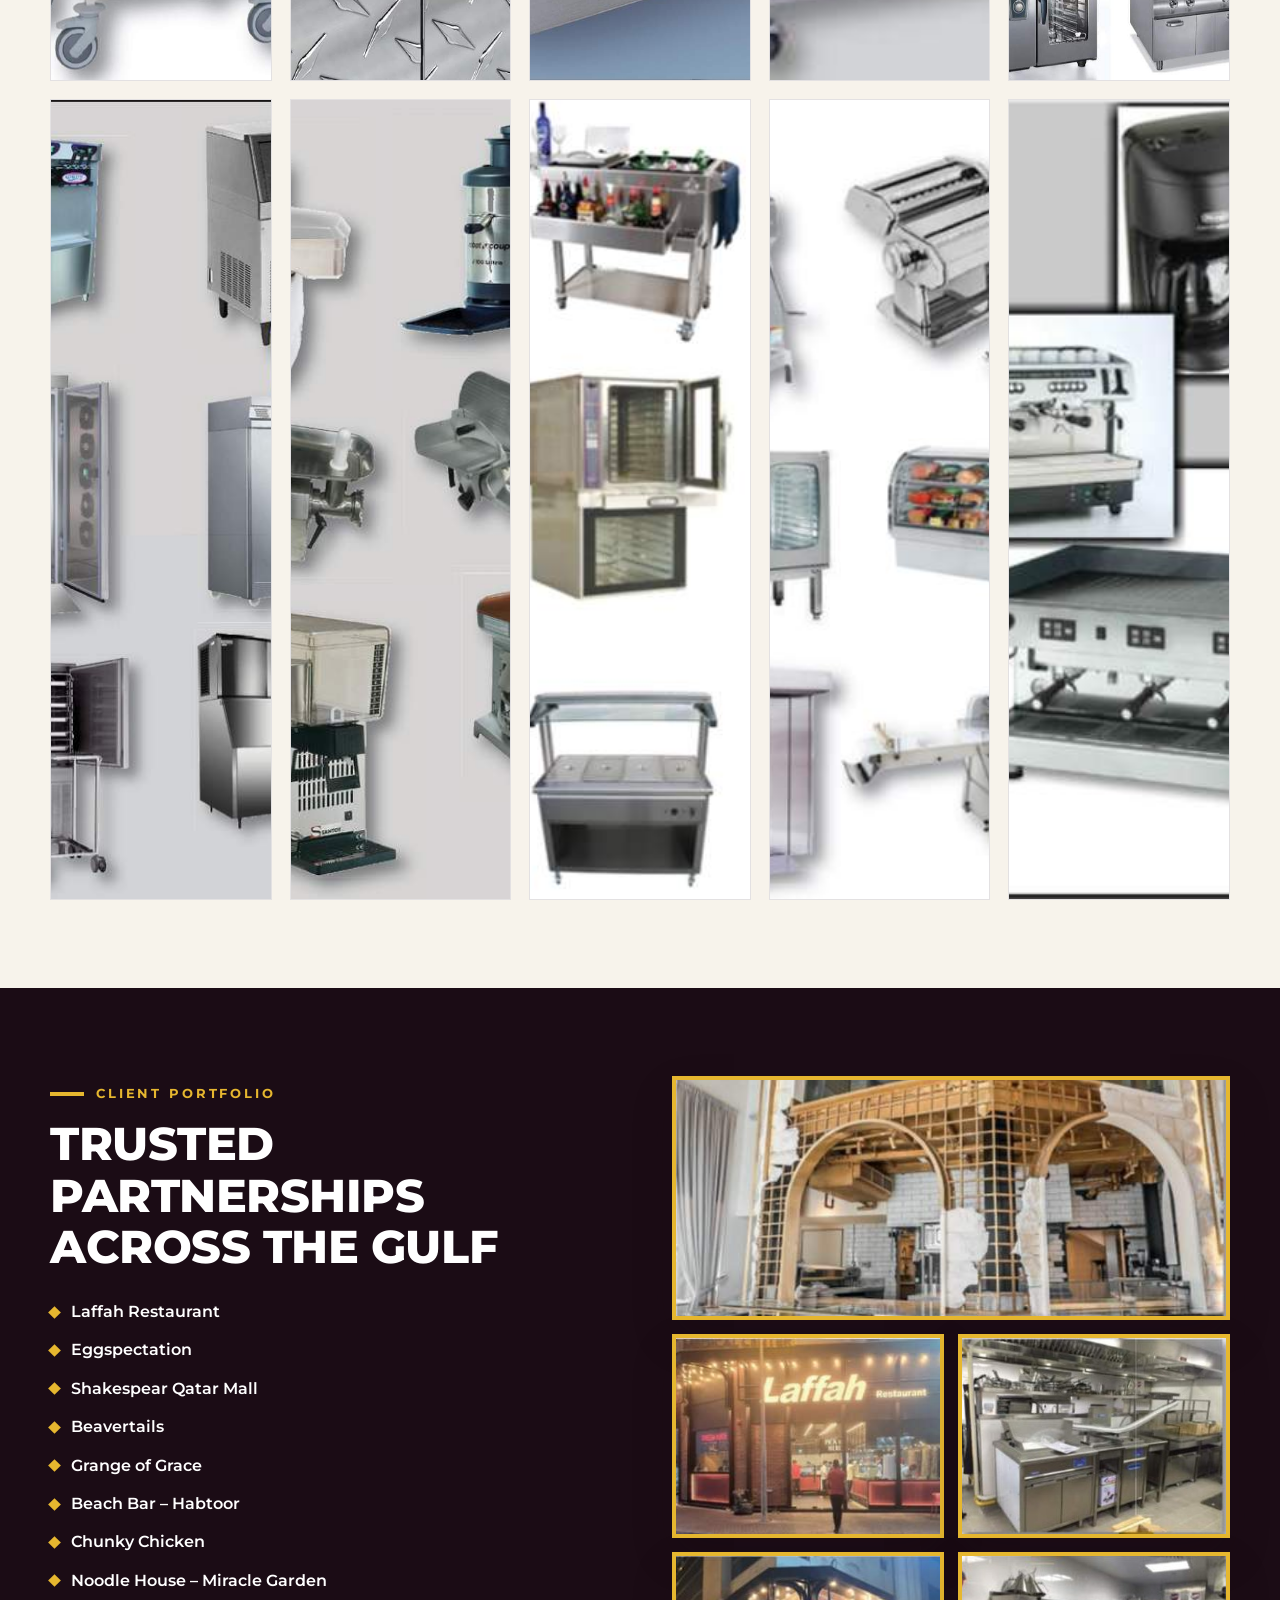
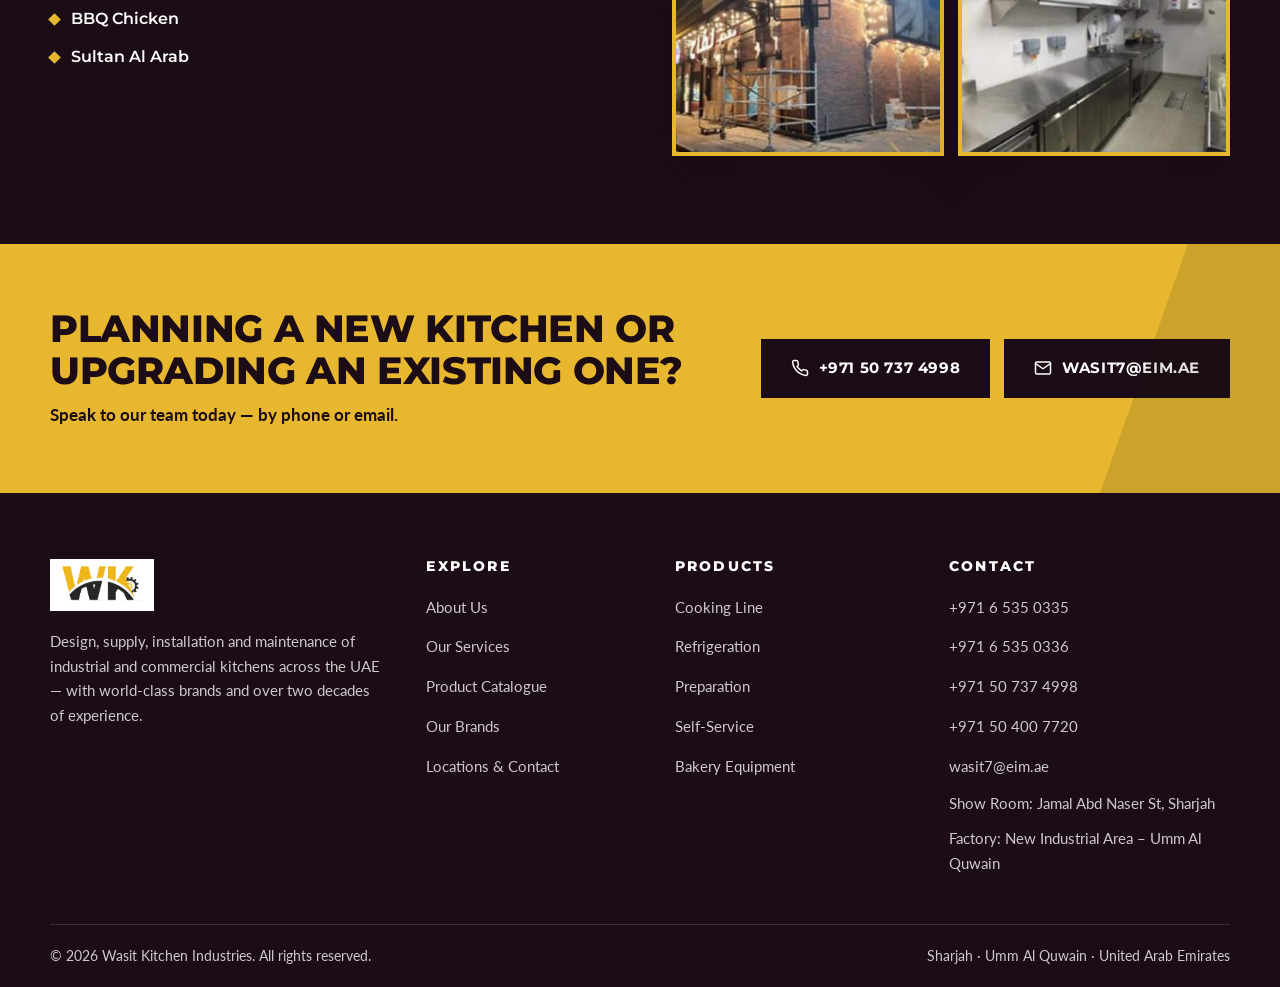
==== commit 651b1b5a: "Remove hero gold bar that overlapped text on mobile" ====
--- a/index.html
+++ b/index.html
@@ -47,7 +47,6 @@
     <div class="hero__bg" role="img" aria-label="Dubai skyline at sunset"></div>
     <div class="hero__shade"></div>
     <div class="hero__slash"></div>
-    <div class="hero__bar"></div>
     <div class="container">
       <div class="hero__inner">
         <p class="eyebrow">Sharjah &middot; Umm Al Quwain &middot; UAE</p>
--- a/css/style.css
+++ b/css/style.css
@@ -25,6 +25,7 @@
   line-height: 1.65;
   font-size: 17px;
   -webkit-font-smoothing: antialiased;
+  -webkit-tap-highlight-color: transparent;
 }
 
 img { max-width: 100%; display: block; }
@@ -206,8 +207,6 @@
   background: rgba(27, 12, 21, 0.55);
   clip-path: polygon(0 0, 100% 0, 62% 100%, 0 100%);
 }
-
-.hero__bar { position: absolute; top: 64px; left: 0; width: min(360px, 40vw); height: 54px; background: var(--gold); }
 
 .hero__inner { position: relative; padding: 118px 0 96px; max-width: 760px; }
 
@@ -707,4 +706,20 @@
   .footer-grid { grid-template-columns: 1fr; }
   .hero__inner { padding: 84px 0 70px; }
   .brand-tools input { min-width: 100%; }
-}
+
+  .header__inner { gap: 14px; }
+  .header__cta { display: none; }
+  .brand img { height: 40px; }
+  .brand__name { font-size: 13px; }
+  .brand__name small { font-size: 10px; }
+
+  .hero__trust li { padding: 20px 12px; }
+  .hero__trust span { font-size: 12px; }
+
+  .chip { padding: 12px 15px; }
+
+  .loc-card,
+  .contact-card { padding: 24px 20px; }
+
+  #map { height: 360px; }
+}
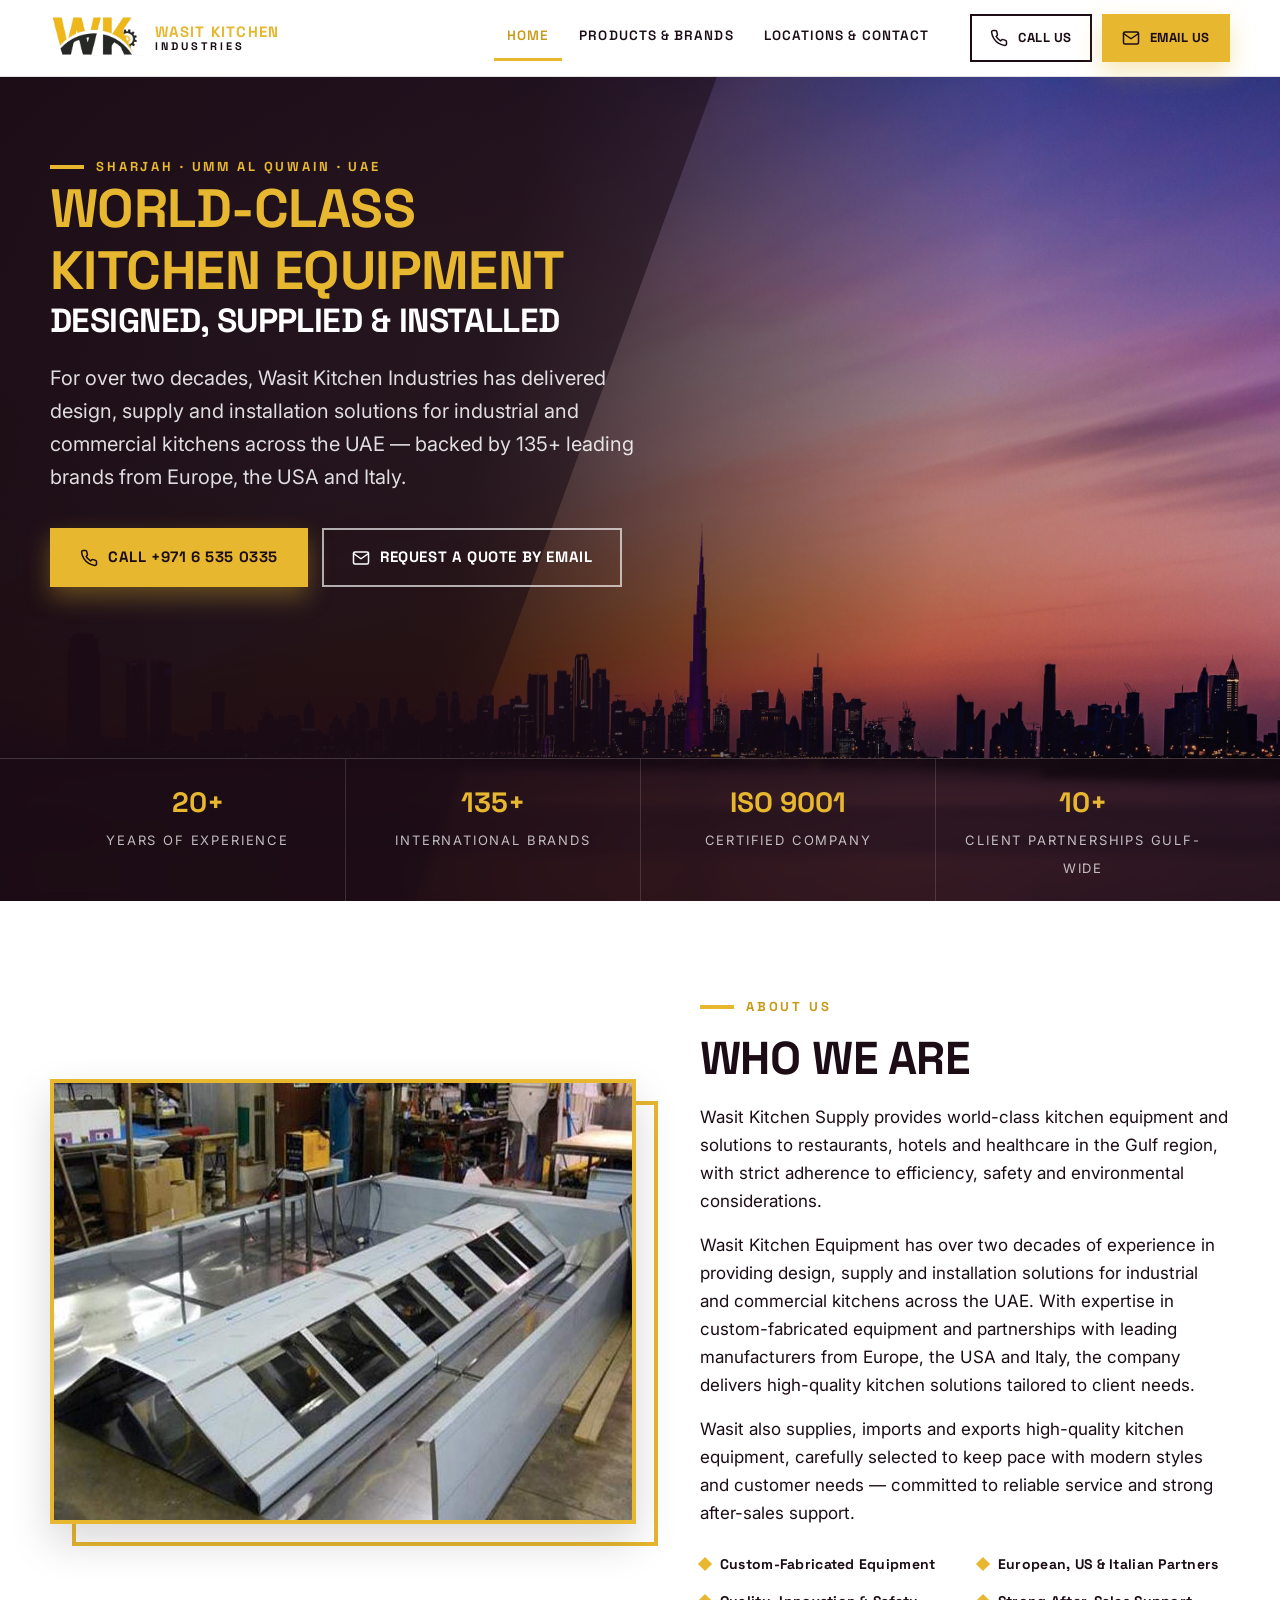
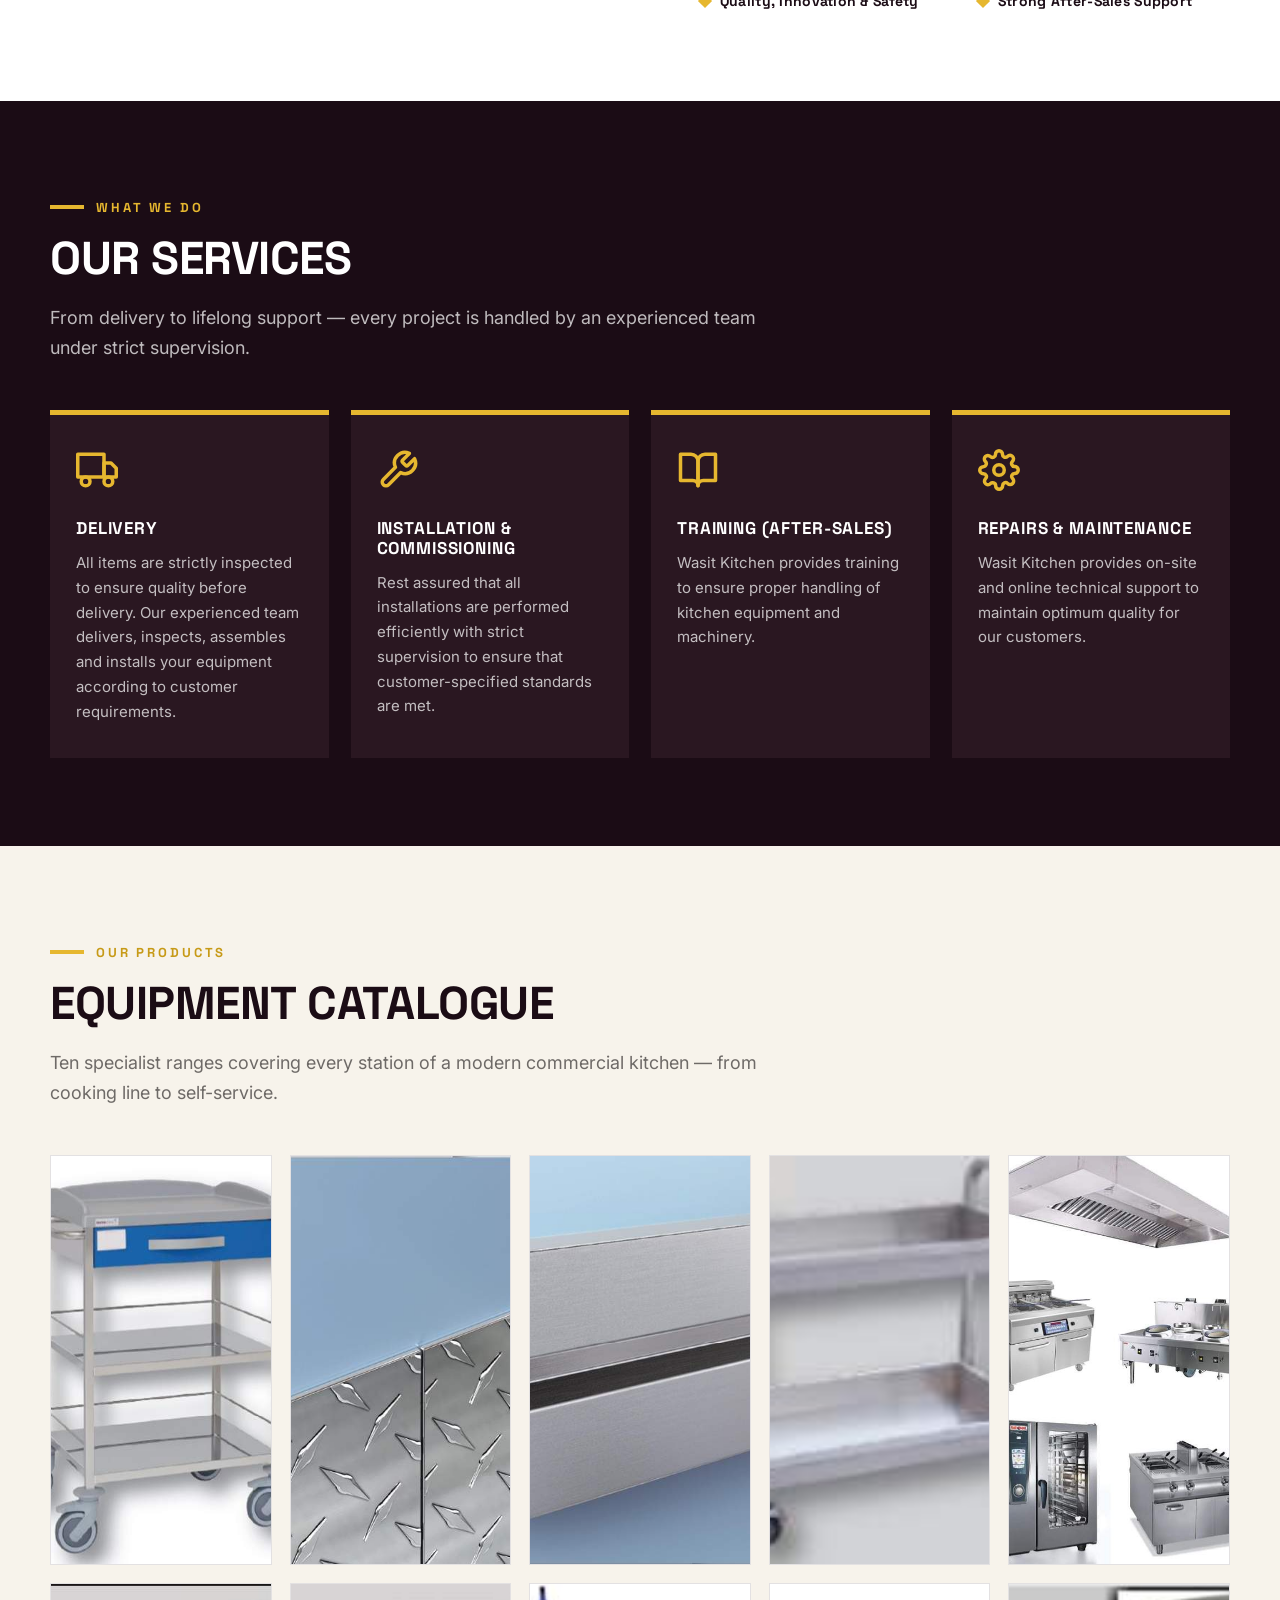
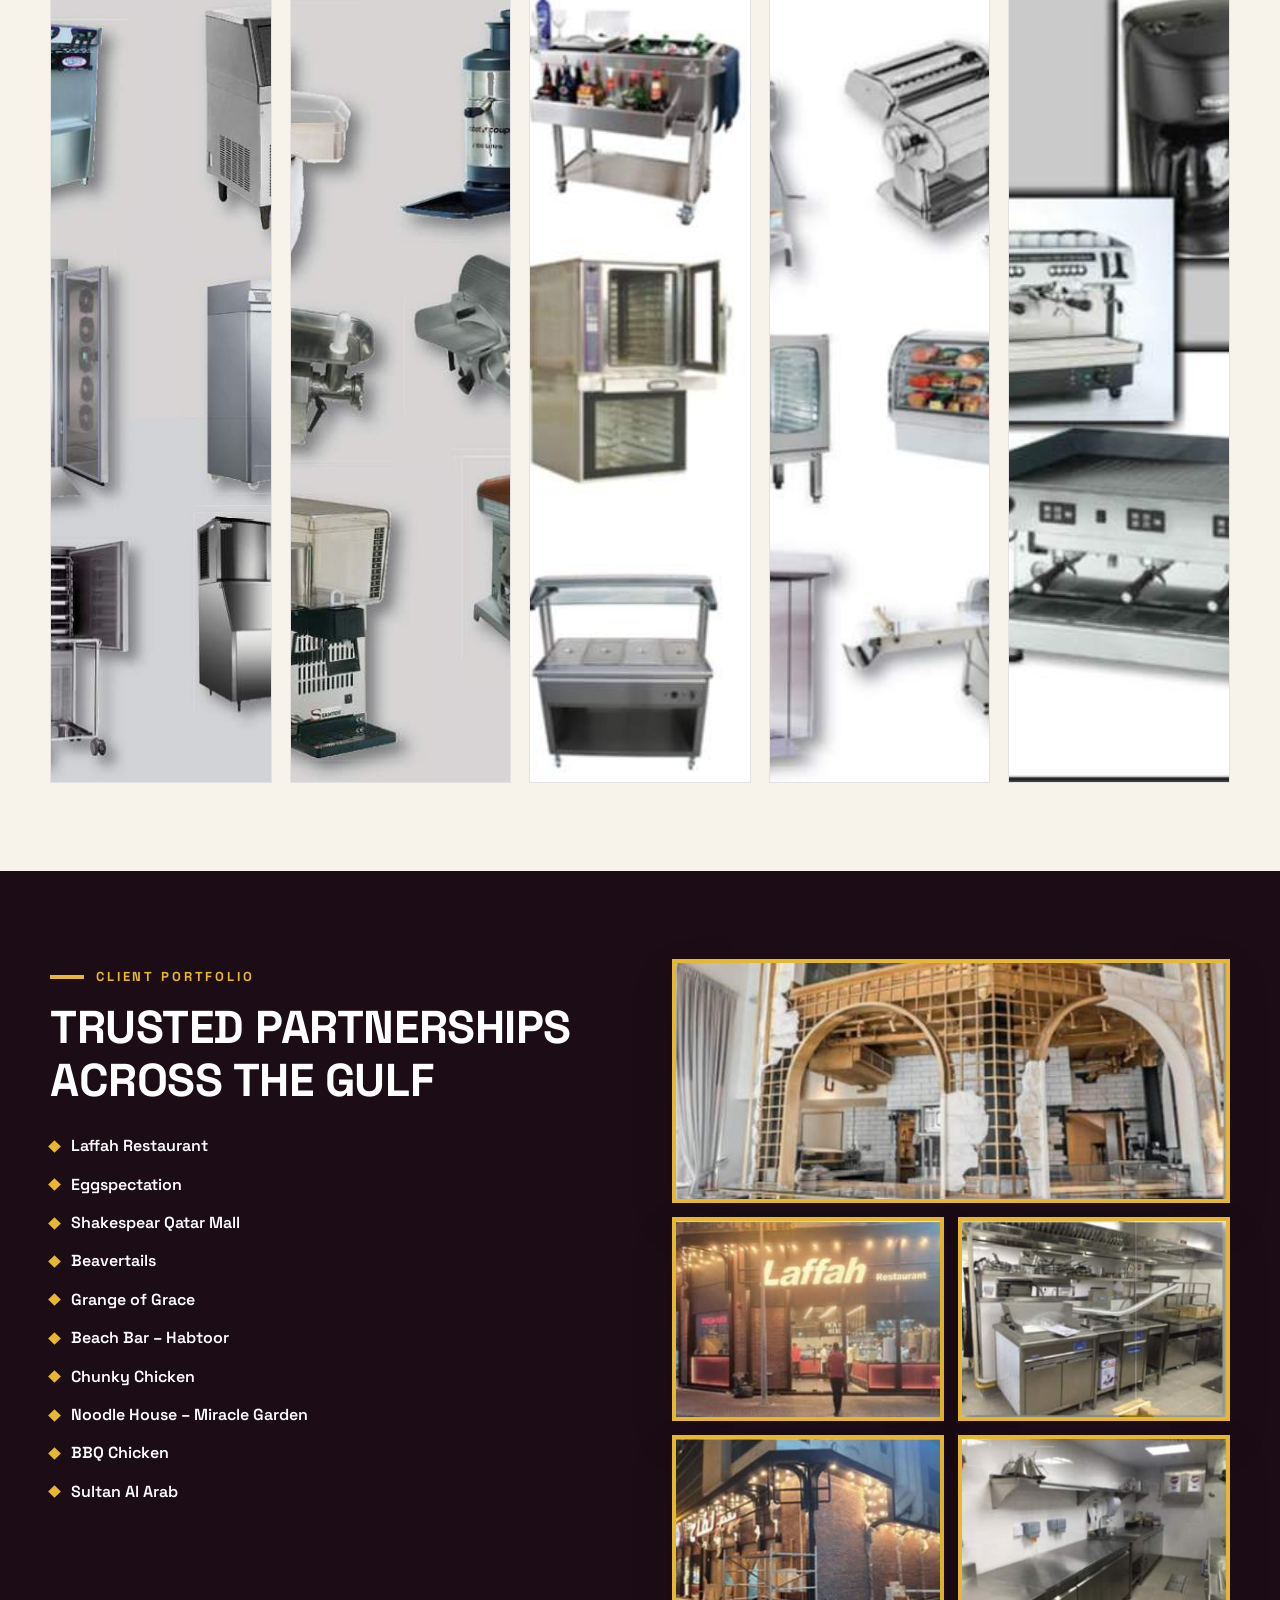
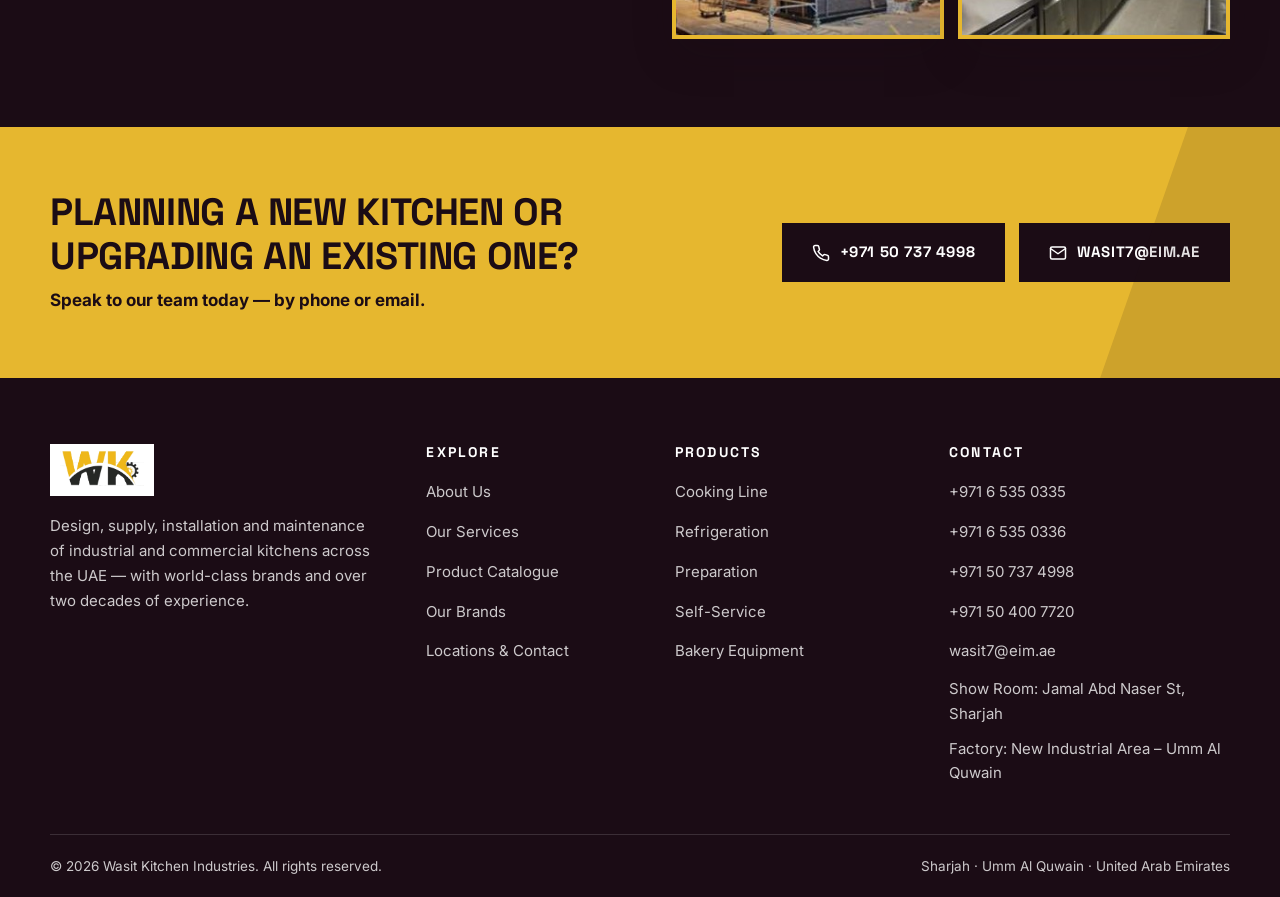
==== commit 476d3139: "Refine typography: Space Grotesk headings + Inter body - Swap Montserrat/Lato for Space Grotesk + In" ====
--- a/index.html
+++ b/index.html
@@ -12,7 +12,7 @@
 <link rel="icon" type="image/png" href="assets/img/logo.png">
 <link rel="preconnect" href="https://fonts.googleapis.com">
 <link rel="preconnect" href="https://fonts.gstatic.com" crossorigin>
-<link href="https://fonts.googleapis.com/css2?family=Montserrat:wght@600;700;800;900&family=Lato:wght@400;700&display=swap" rel="stylesheet">
+<link href="https://fonts.googleapis.com/css2?family=Space+Grotesk:wght@500..700&family=Inter:wght@400..700&display=swap" rel="stylesheet">
 <link rel="stylesheet" href="css/style.css">
 </head>
 <body>
--- a/css/style.css
+++ b/css/style.css
@@ -9,8 +9,8 @@
   --steel: #6E6A67;
   --line: rgba(27, 12, 21, 0.12);
   --shadow: 0 18px 40px rgba(27, 12, 21, 0.16);
-  --font-head: "Montserrat", system-ui, sans-serif;
-  --font-body: "Lato", system-ui, sans-serif;
+  --font-head: "Space Grotesk", system-ui, sans-serif;
+  --font-body: "Inter", system-ui, sans-serif;
   --header-h: 76px;
 }
 
@@ -32,10 +32,12 @@
 
 h1, h2, h3, h4 {
   font-family: var(--font-head);
-  font-weight: 800;
-  line-height: 1.12;
+  font-weight: 700;
+  line-height: 1.15;
   letter-spacing: -0.01em;
 }
+
+h1, h2, h3 { text-wrap: balance; }
 
 .container { width: min(1180px, 100% - 48px); margin-inline: auto; }
 
@@ -66,7 +68,7 @@
   margin: 14px 0 18px;
 }
 
-.section-lead { max-width: 720px; color: var(--steel); font-size: 18px; }
+.section-lead { max-width: 66ch; color: var(--steel); font-size: 18px; }
 .section--ink .section-lead { color: rgba(255, 255, 255, 0.72); }
 
 /* ---------- Buttons ---------- */
@@ -122,7 +124,7 @@
 
 .brand__name {
   font-family: var(--font-head);
-  font-weight: 800;
+  font-weight: 700;
   font-size: 15px;
   letter-spacing: 0.08em;
   text-transform: uppercase;
@@ -208,14 +210,14 @@
   clip-path: polygon(0 0, 100% 0, 62% 100%, 0 100%);
 }
 
-.hero__inner { position: relative; padding: 118px 0 96px; max-width: 760px; }
-
-.hero--short .hero__inner { padding: 92px 0 84px; }
+.hero__inner { position: relative; padding: 72px 0 56px; max-width: 760px; }
+
+.hero--short .hero__inner { padding: 72px 0 56px; }
 .hero--short .hero__bg { opacity: 0.5; }
 
 .hero__title {
-  font-size: clamp(38px, 6.2vw, 68px);
-  font-weight: 900;
+  font-size: clamp(32px, 4.8vw, 54px);
+  font-weight: 700;
   text-transform: uppercase;
   color: var(--gold);
 }
@@ -240,18 +242,27 @@
 
 .hero__trust ul { list-style: none; display: grid; grid-template-columns: repeat(4, 1fr); }
 
-.hero__trust li { padding: 26px 18px; border-left: 1px solid rgba(255, 255, 255, 0.14); text-align: center; }
+.hero__trust li { padding: 20px 14px; border-left: 1px solid rgba(255, 255, 255, 0.14); text-align: center; }
 .hero__trust li:first-child { border-left: 0; }
 
 .hero__trust strong {
   display: block;
   font-family: var(--font-head);
-  font-weight: 800;
-  font-size: clamp(22px, 2.6vw, 32px);
+  font-weight: 700;
+  font-size: clamp(20px, 2.2vw, 28px);
   color: var(--gold);
 }
 
 .hero__trust span { font-size: 13px; letter-spacing: 0.14em; text-transform: uppercase; color: rgba(255, 255, 255, 0.72); }
+
+@media (min-width: 1081px) {
+  .hero:not(.hero--short) {
+    min-height: calc(100vh - var(--header-h));
+    display: flex;
+    flex-direction: column;
+  }
+  .hero:not(.hero--short) .hero__trust { margin-top: auto; }
+}
 
 /* ---------- About ---------- */
 .about-grid { display: grid; grid-template-columns: 1.05fr 0.95fr; gap: 64px; align-items: center; }
@@ -269,6 +280,8 @@
 .about-grid img { border: 4px solid var(--gold); box-shadow: var(--shadow); }
 
 .about-copy p + p { margin-top: 16px; }
+
+.about-copy p { max-width: 66ch; }
 
 .about-points { margin-top: 26px; display: grid; grid-template-columns: 1fr 1fr; gap: 14px 26px; list-style: none; }
 
@@ -429,7 +442,7 @@
 
 .cat-section__head { display: flex; align-items: baseline; gap: 20px; flex-wrap: wrap; margin-bottom: 26px; }
 
-.cat-section__num { font-family: var(--font-head); font-weight: 900; font-size: 44px; color: var(--gold); line-height: 1; }
+.cat-section__num { font-family: var(--font-head); font-weight: 700; font-size: 44px; color: var(--gold); line-height: 1; }
 
 .cat-section__head h2 { font-size: clamp(24px, 3vw, 34px); text-transform: uppercase; }
 
@@ -658,7 +671,7 @@
   .cat-section__layout { grid-template-columns: 1fr; gap: 28px; }
 }
 
-@media (max-width: 900px) {
+@media (max-width: 1080px) {
   .nav {
     position: absolute;
     top: var(--header-h);
@@ -680,7 +693,7 @@
 
   .nav-toggle { display: block; }
 
-  .header__cta .btn--outline { display: none; }
+  .header__cta { display: none; }
 
   .about-grid,
   .clients-grid { grid-template-columns: 1fr; gap: 44px; }
@@ -708,7 +721,6 @@
   .brand-tools input { min-width: 100%; }
 
   .header__inner { gap: 14px; }
-  .header__cta { display: none; }
   .brand img { height: 40px; }
   .brand__name { font-size: 13px; }
   .brand__name small { font-size: 10px; }
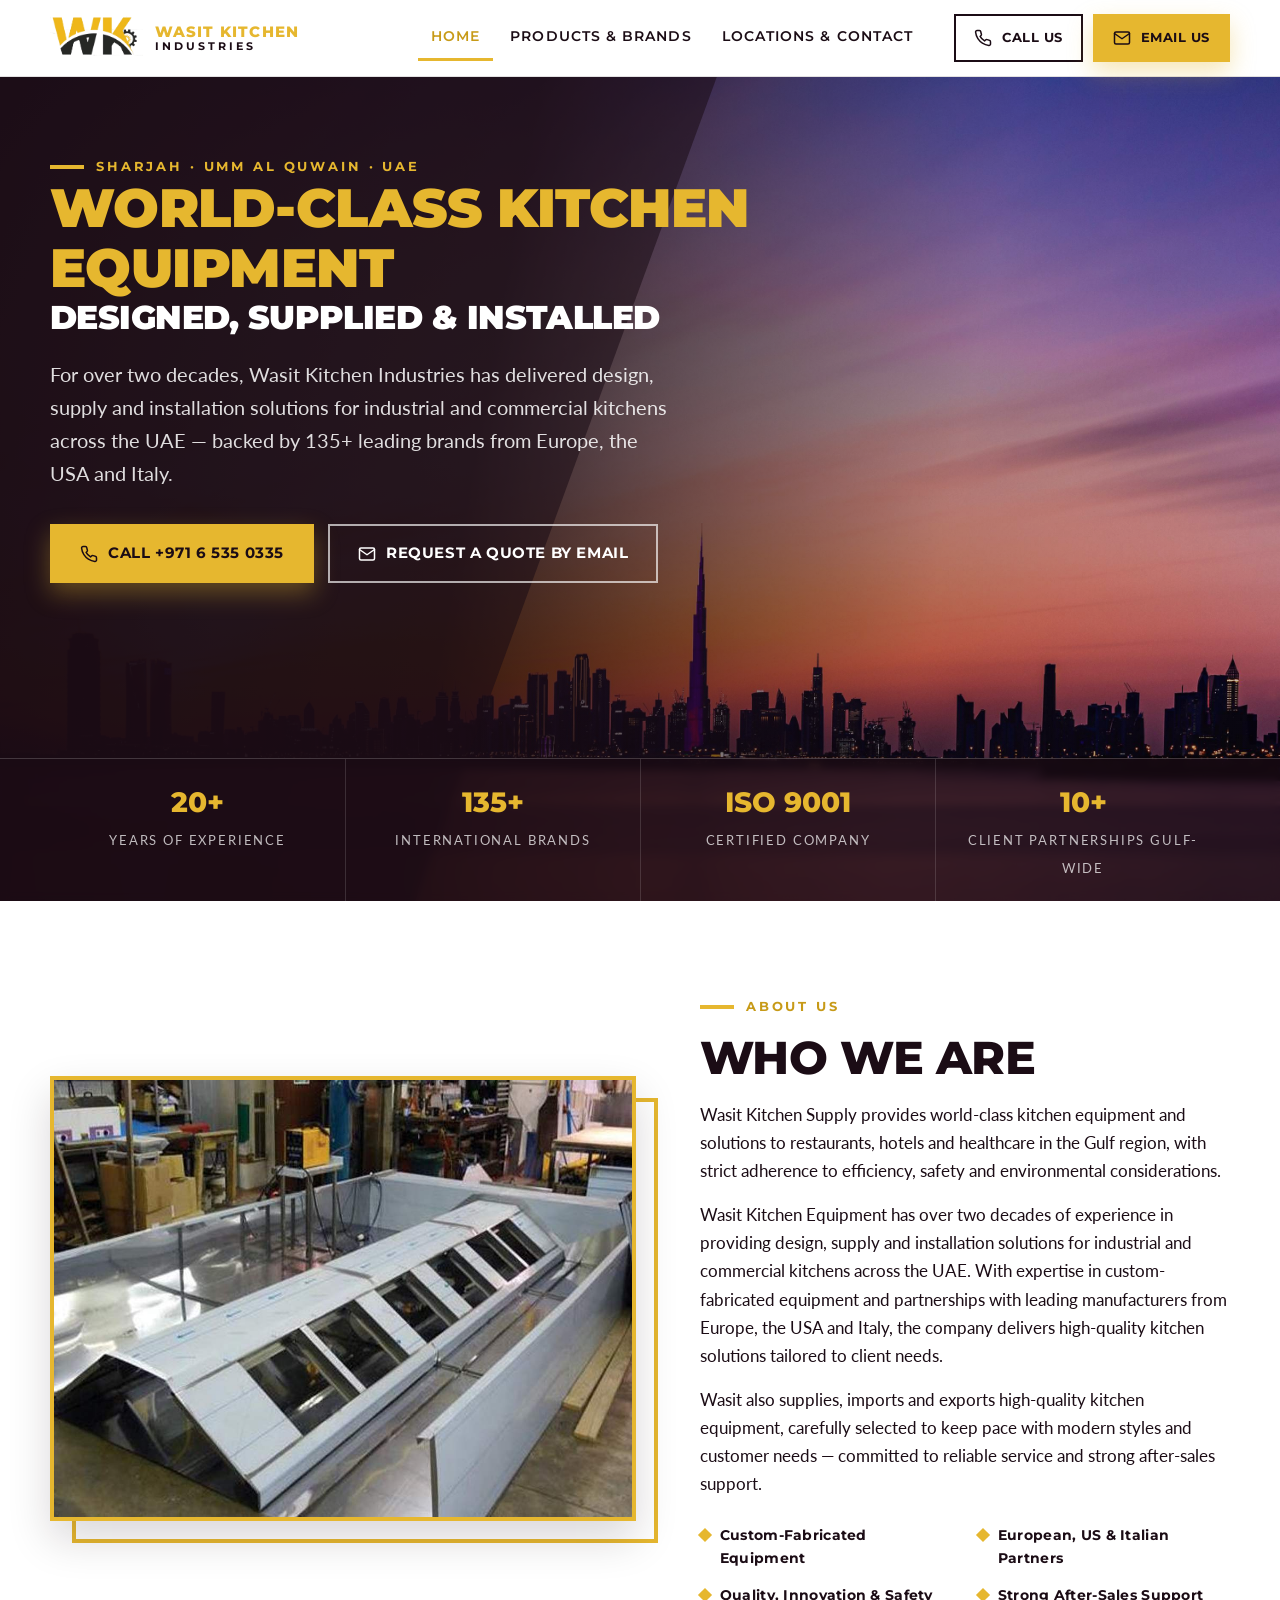
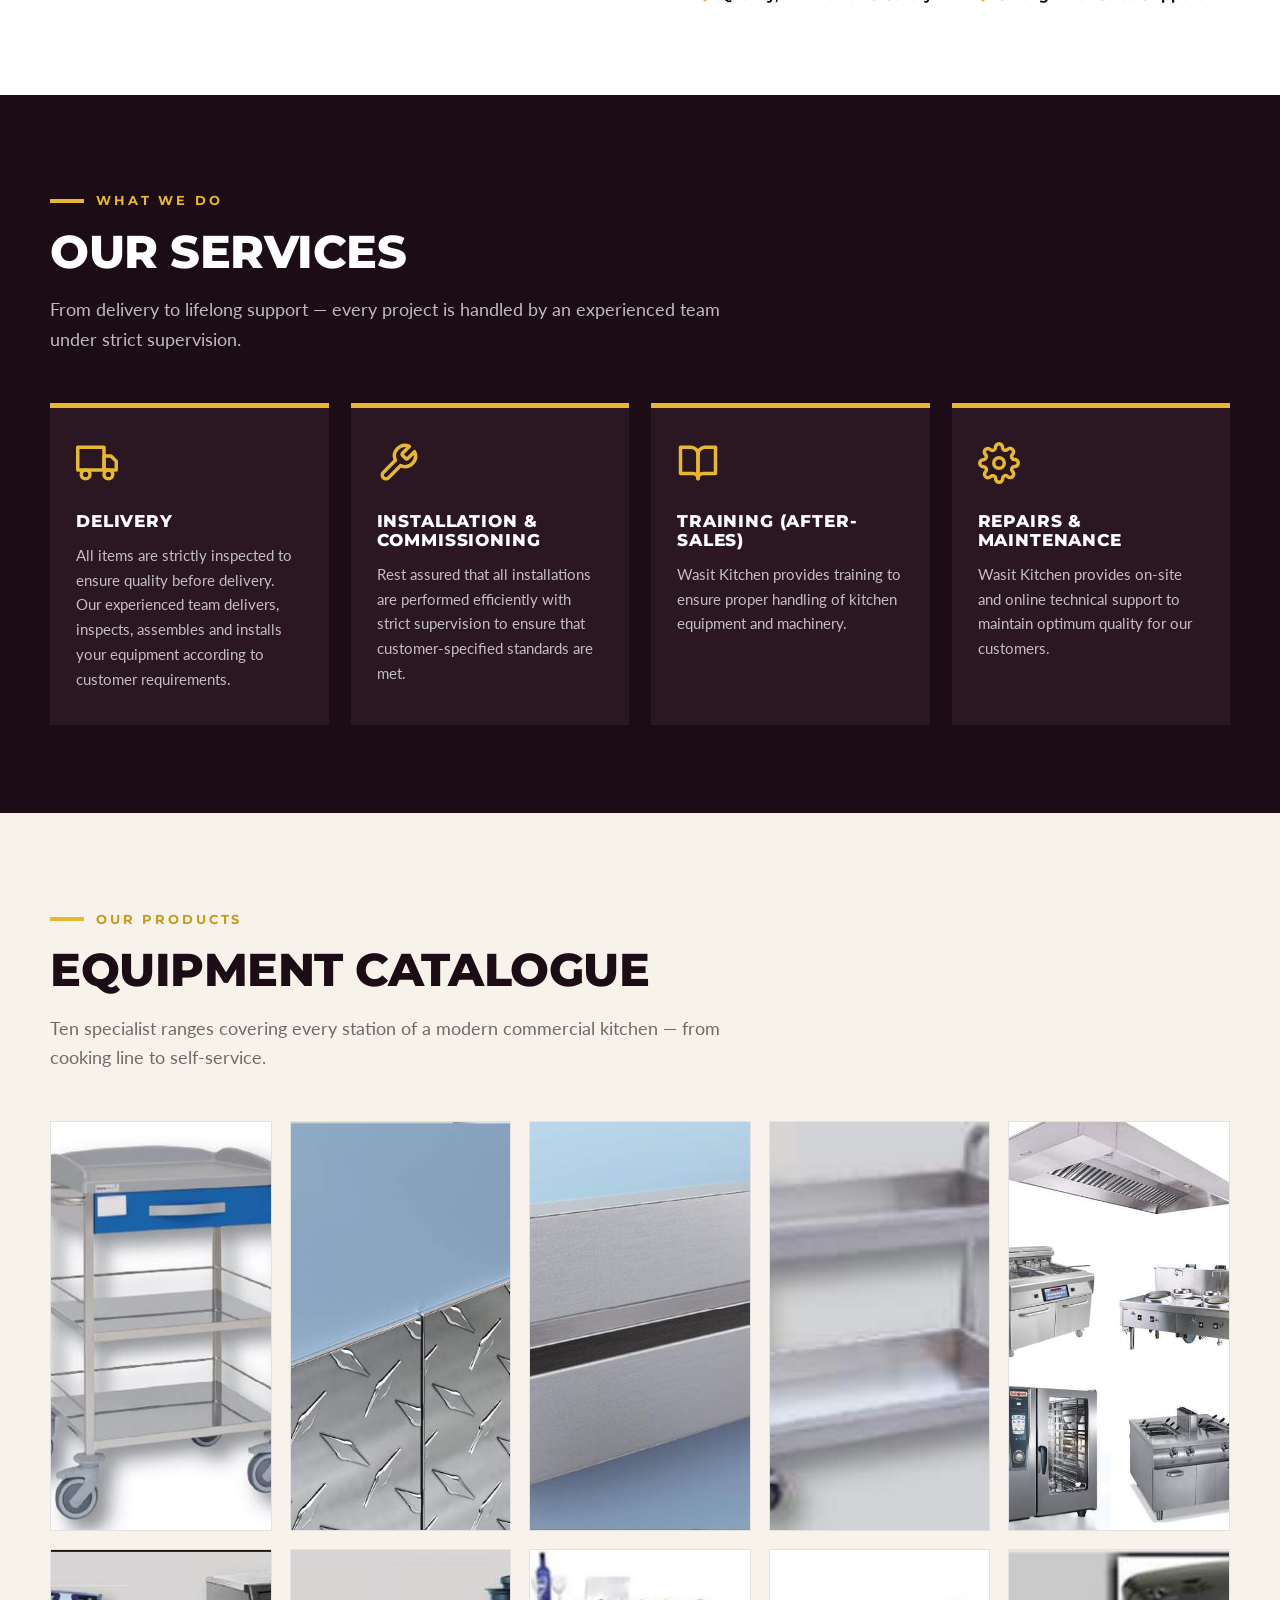
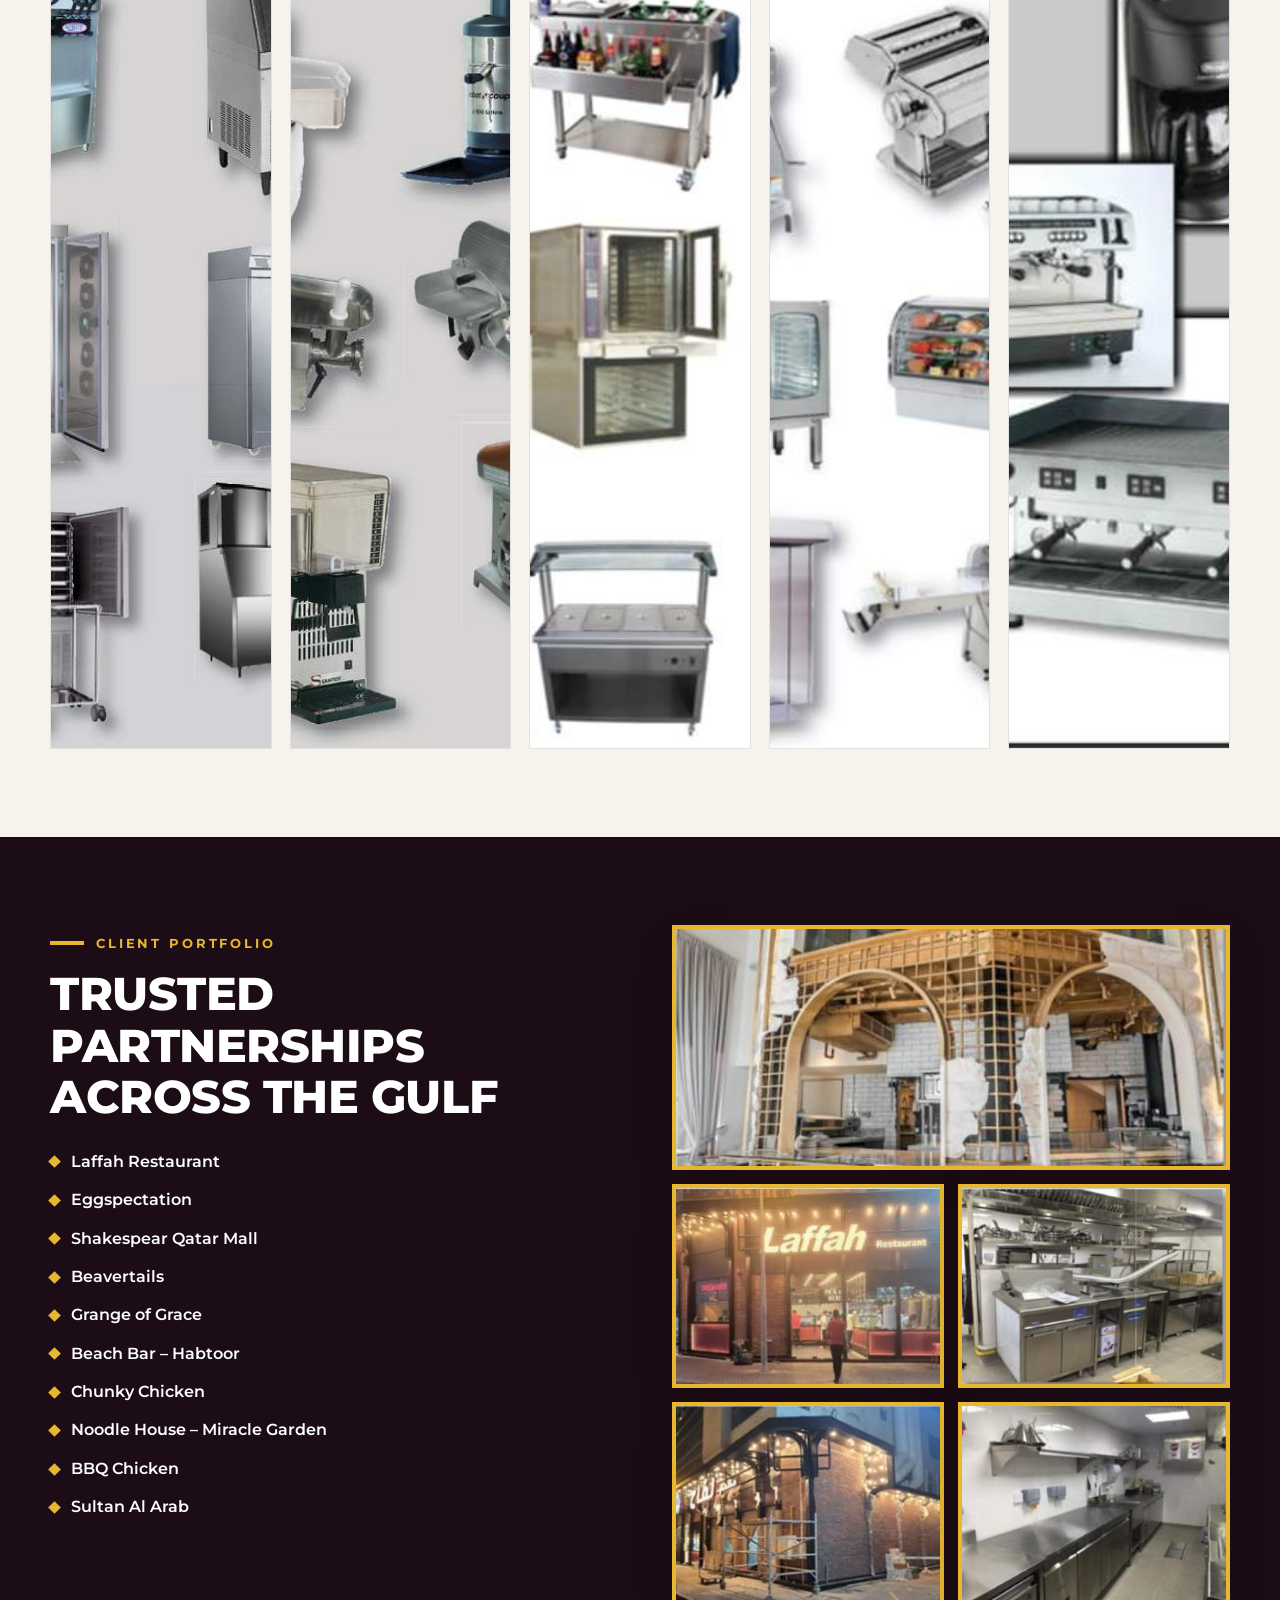
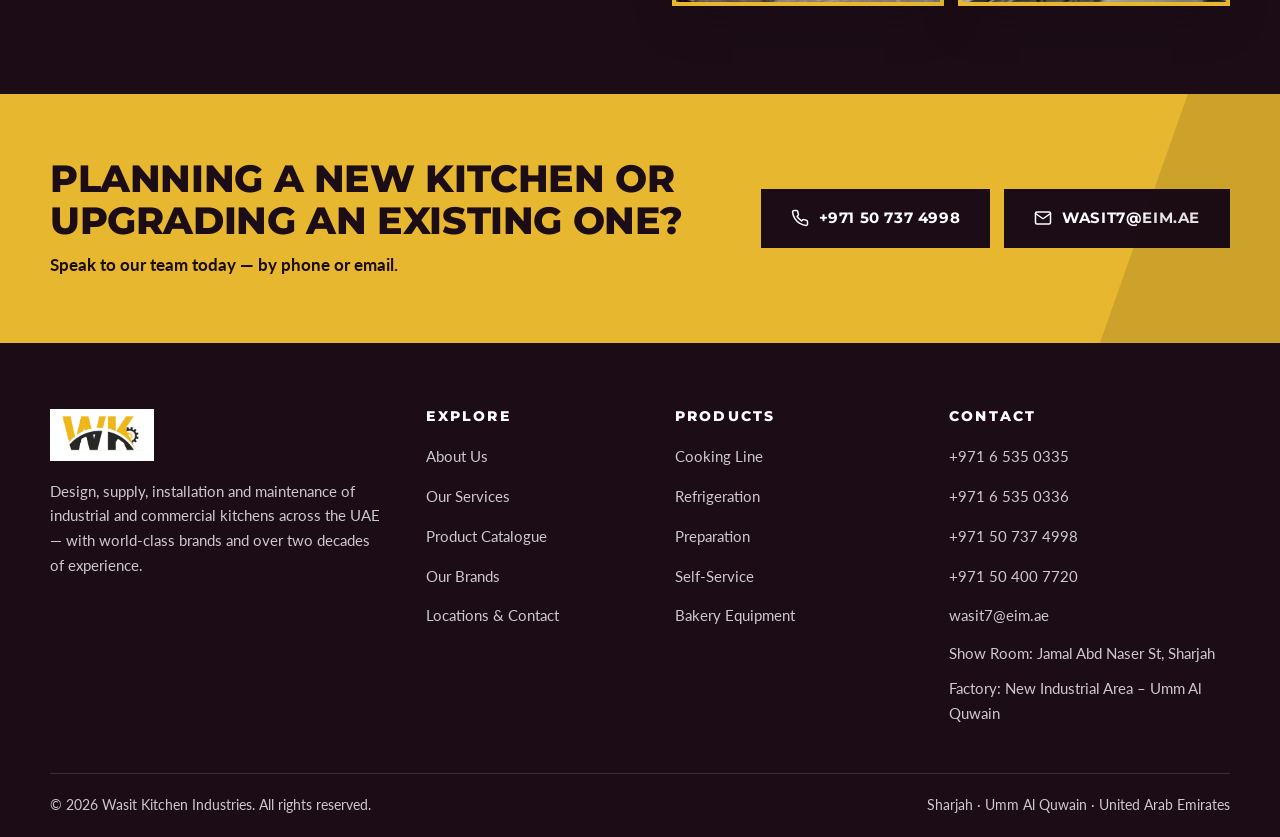
==== commit 49ae51d2: "Revert "Refine typography: Space Grotesk headings + Inter body" This reverts commit 476d3139070753ce" ====
--- a/index.html
+++ b/index.html
@@ -12,7 +12,7 @@
 <link rel="icon" type="image/png" href="assets/img/logo.png">
 <link rel="preconnect" href="https://fonts.googleapis.com">
 <link rel="preconnect" href="https://fonts.gstatic.com" crossorigin>
-<link href="https://fonts.googleapis.com/css2?family=Space+Grotesk:wght@500..700&family=Inter:wght@400..700&display=swap" rel="stylesheet">
+<link href="https://fonts.googleapis.com/css2?family=Montserrat:wght@600;700;800;900&family=Lato:wght@400;700&display=swap" rel="stylesheet">
 <link rel="stylesheet" href="css/style.css">
 </head>
 <body>
--- a/css/style.css
+++ b/css/style.css
@@ -9,8 +9,8 @@
   --steel: #6E6A67;
   --line: rgba(27, 12, 21, 0.12);
   --shadow: 0 18px 40px rgba(27, 12, 21, 0.16);
-  --font-head: "Space Grotesk", system-ui, sans-serif;
-  --font-body: "Inter", system-ui, sans-serif;
+  --font-head: "Montserrat", system-ui, sans-serif;
+  --font-body: "Lato", system-ui, sans-serif;
   --header-h: 76px;
 }
 
@@ -32,12 +32,10 @@
 
 h1, h2, h3, h4 {
   font-family: var(--font-head);
-  font-weight: 700;
-  line-height: 1.15;
+  font-weight: 800;
+  line-height: 1.12;
   letter-spacing: -0.01em;
 }
-
-h1, h2, h3 { text-wrap: balance; }
 
 .container { width: min(1180px, 100% - 48px); margin-inline: auto; }
 
@@ -68,7 +66,7 @@
   margin: 14px 0 18px;
 }
 
-.section-lead { max-width: 66ch; color: var(--steel); font-size: 18px; }
+.section-lead { max-width: 720px; color: var(--steel); font-size: 18px; }
 .section--ink .section-lead { color: rgba(255, 255, 255, 0.72); }
 
 /* ---------- Buttons ---------- */
@@ -124,7 +122,7 @@
 
 .brand__name {
   font-family: var(--font-head);
-  font-weight: 700;
+  font-weight: 800;
   font-size: 15px;
   letter-spacing: 0.08em;
   text-transform: uppercase;
@@ -217,7 +215,7 @@
 
 .hero__title {
   font-size: clamp(32px, 4.8vw, 54px);
-  font-weight: 700;
+  font-weight: 900;
   text-transform: uppercase;
   color: var(--gold);
 }
@@ -248,7 +246,7 @@
 .hero__trust strong {
   display: block;
   font-family: var(--font-head);
-  font-weight: 700;
+  font-weight: 800;
   font-size: clamp(20px, 2.2vw, 28px);
   color: var(--gold);
 }
@@ -280,8 +278,6 @@
 .about-grid img { border: 4px solid var(--gold); box-shadow: var(--shadow); }
 
 .about-copy p + p { margin-top: 16px; }
-
-.about-copy p { max-width: 66ch; }
 
 .about-points { margin-top: 26px; display: grid; grid-template-columns: 1fr 1fr; gap: 14px 26px; list-style: none; }
 
@@ -442,7 +438,7 @@
 
 .cat-section__head { display: flex; align-items: baseline; gap: 20px; flex-wrap: wrap; margin-bottom: 26px; }
 
-.cat-section__num { font-family: var(--font-head); font-weight: 700; font-size: 44px; color: var(--gold); line-height: 1; }
+.cat-section__num { font-family: var(--font-head); font-weight: 900; font-size: 44px; color: var(--gold); line-height: 1; }
 
 .cat-section__head h2 { font-size: clamp(24px, 3vw, 34px); text-transform: uppercase; }
 
